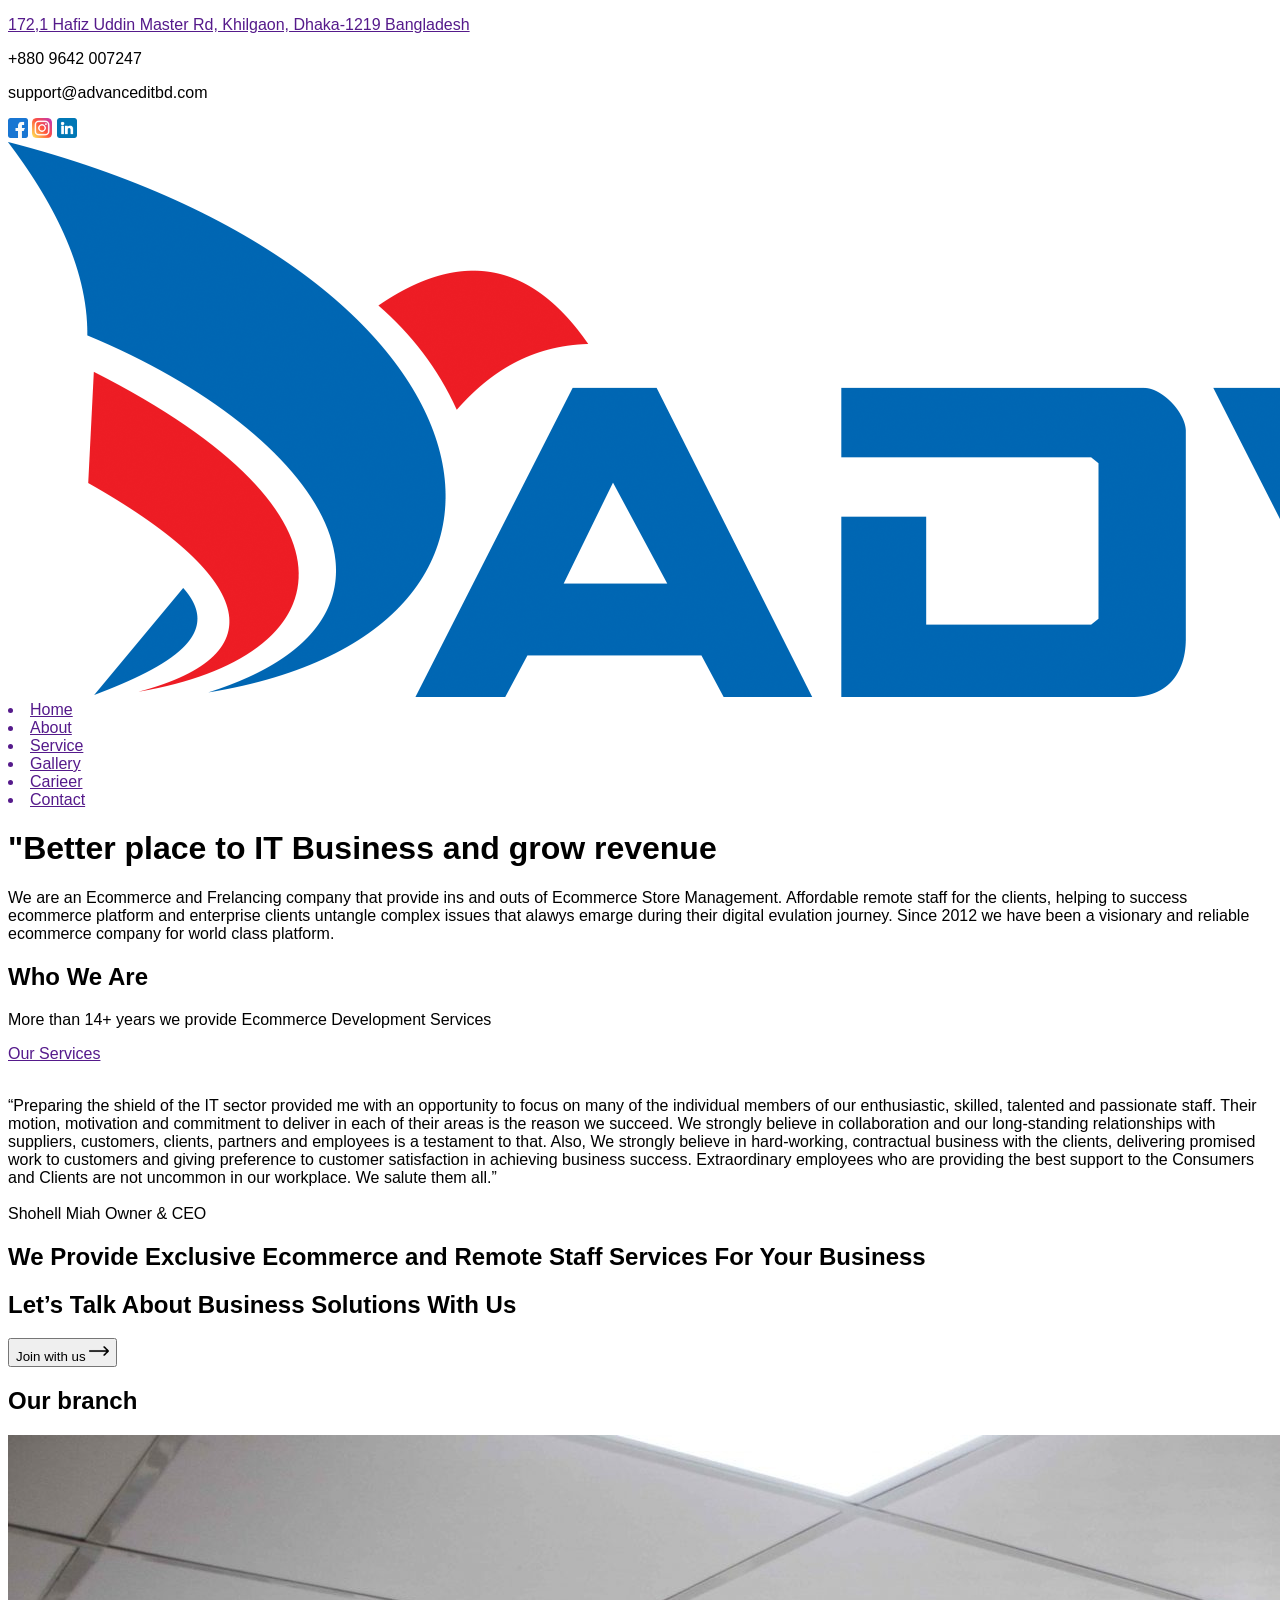
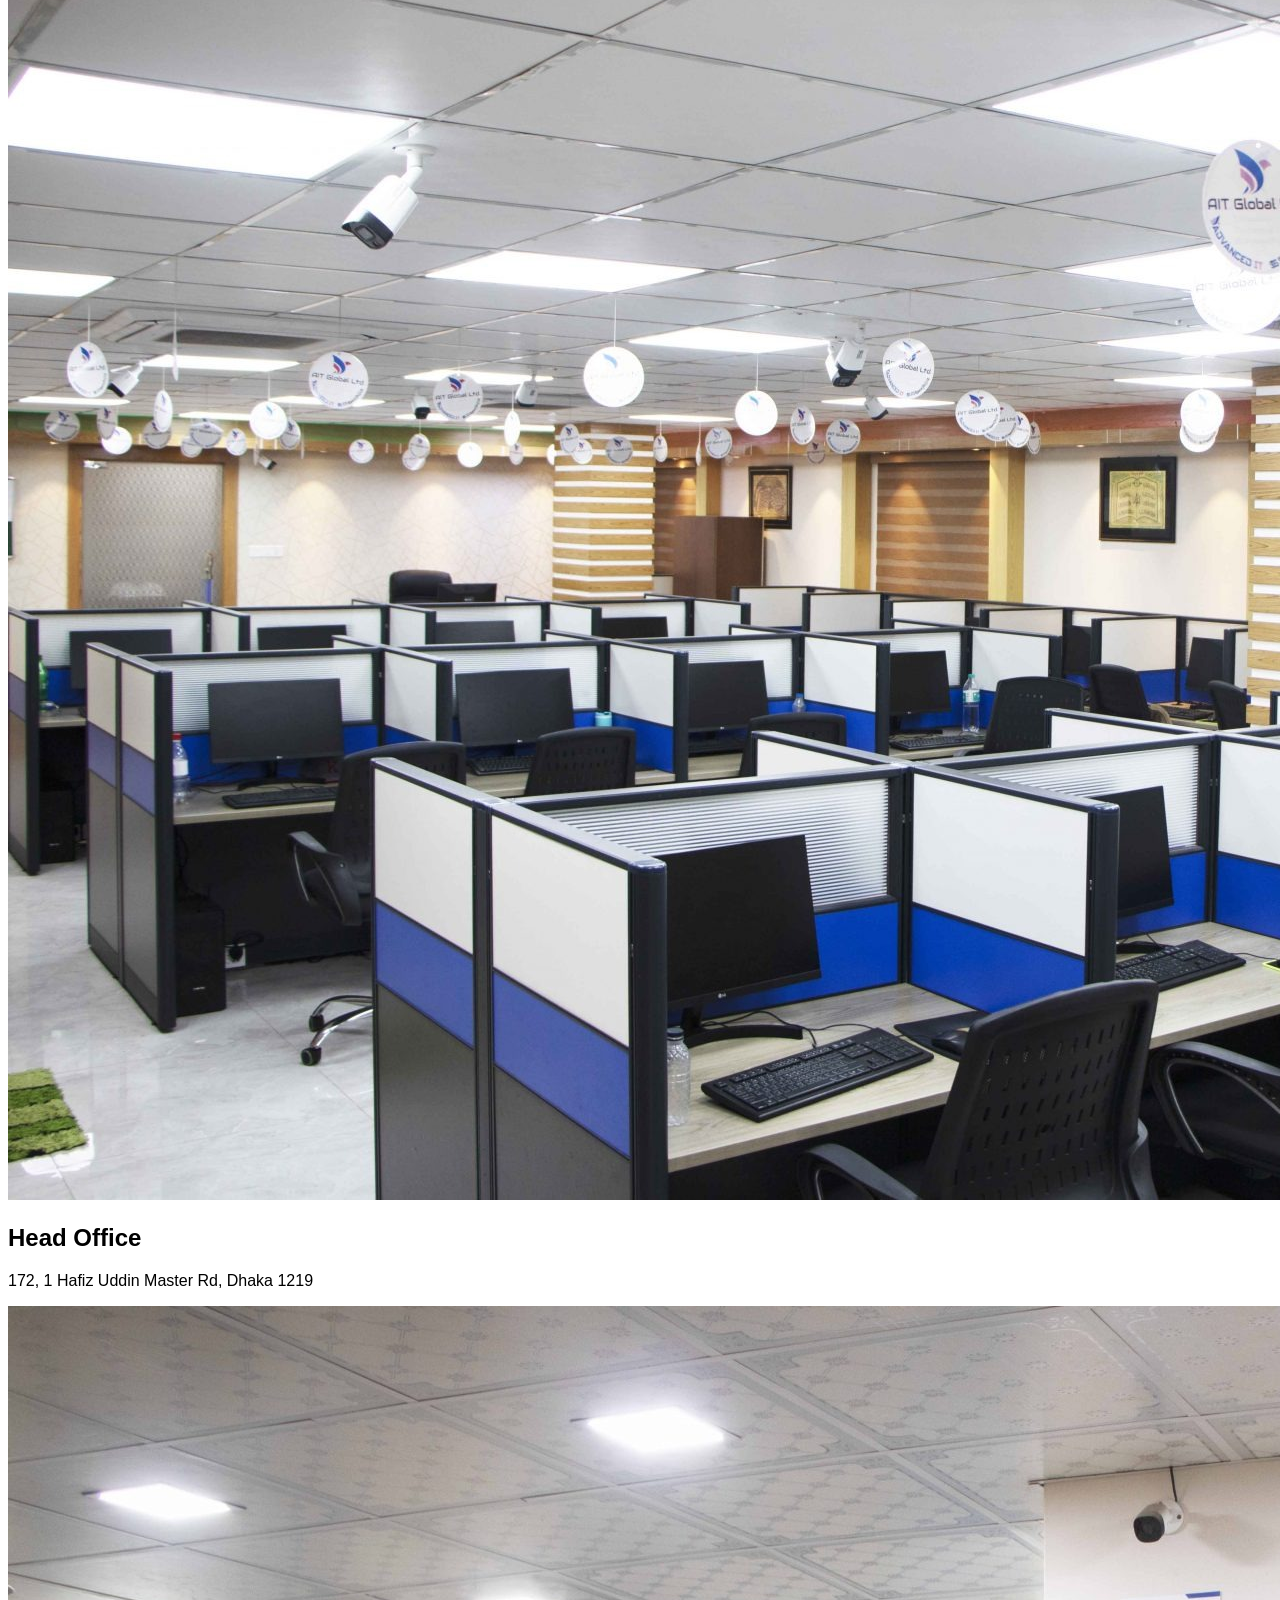
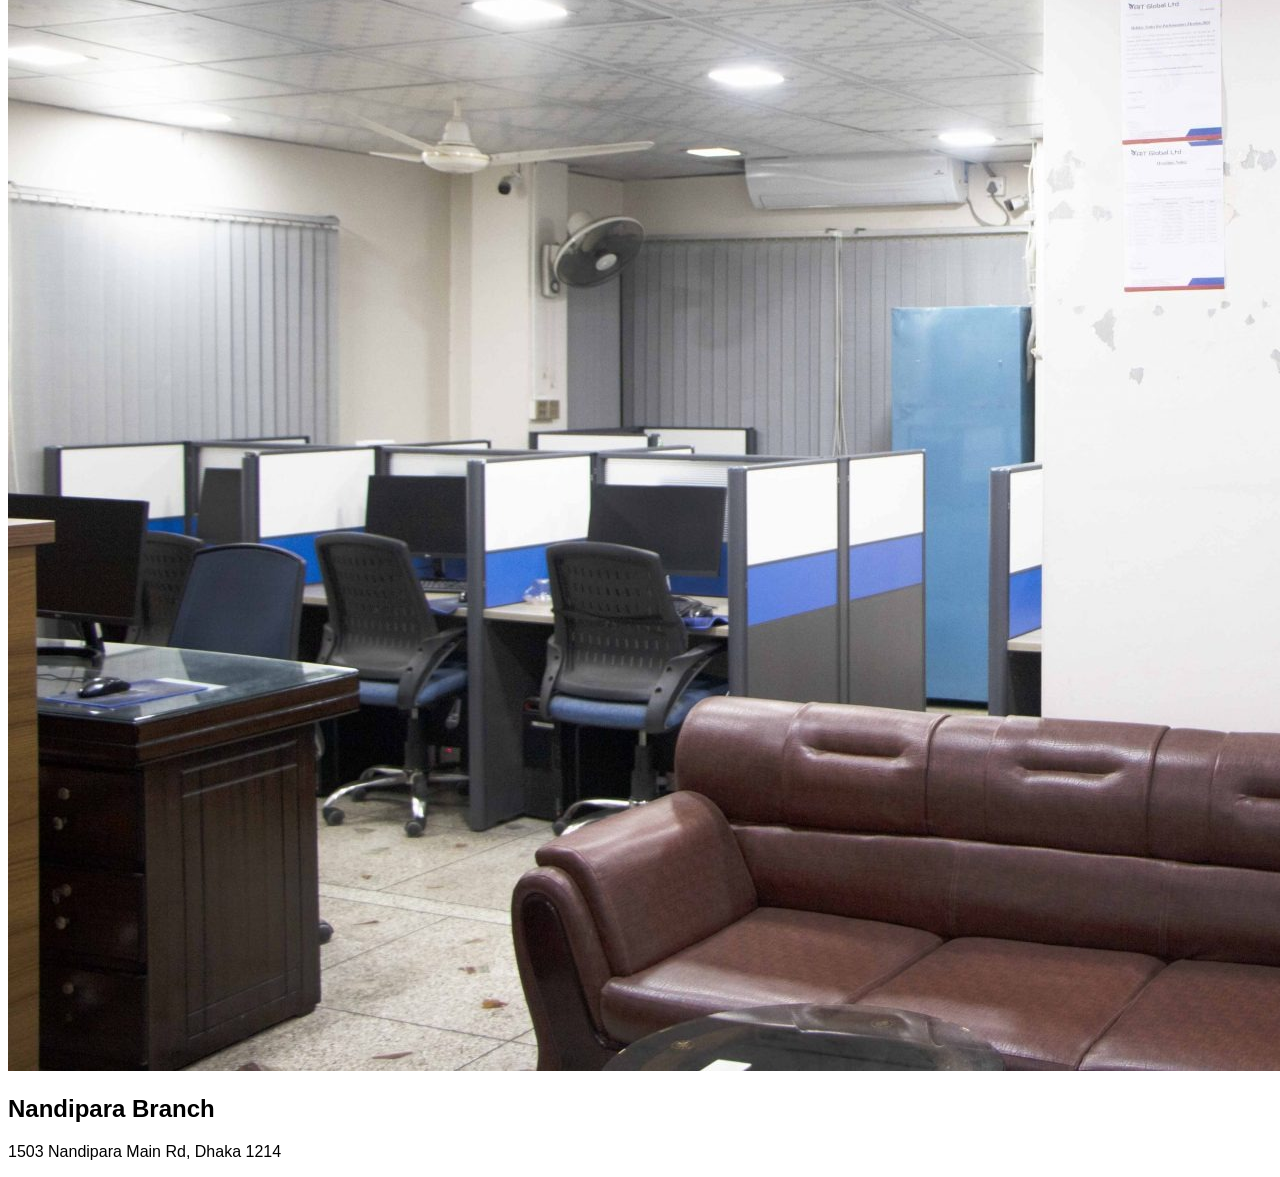
==== index.html @ b0cb39a4 "update our branch section" ====
<!DOCTYPE html>
<html lang="en">

<head>
    <meta charset="UTF-8">
    <meta name="viewport" content="width=device-width, initial-scale=1.0">
    <title>Assignment</title>
    <link rel="stylesheet" href="./style.css">

</head>

<body>

    <nav>
        <!-- details and contact information -->
        <div>
            <a href="">
                <p> 172,1 Hafiz Uddin Master Rd, Khilgaon, Dhaka-1219 Bangladesh</p>
            </a>

            <p>+880 9642 007247</p>
            <p> support@advanceditbd.com</p>
        </div>

        <!-- social link -->
        <div>
            <!-- <a href="https://www.flaticon.com/free-icons/facebook" title="facebook icons">Facebook icons created by Pixel perfect - Flaticon</a> -->
            <a href=""><img src="./asset/facebook.png" width="20px" alt=""></a>
            <a href=""><img src="./asset/instagram.png" width="20px" alt=""></a>
            <a href=""><img src="./asset/linkedin.png" width="20px" alt=""></a>
        </div>

    </nav>

    <nav>
        <img src="./asset/Advanced-IT-Logo.png" alt="">

        <div>
            <a href="">
                <li>Home</li>
            </a>
            <a href="">
                <li>About</li>
            </a>
            <a href="">
                <li>Service</li>
            </a>
            <a href="">
                <li>Gallery</li>
            </a>
            <a href="">
                <li>Carieer</li>
            </a>
            <a href="">
                <li>Contact</li>
            </a>
        </div>

    </nav>

    <header class="header">

        <div>
            <h1>"Better place to IT Business and grow revenue</h1>

            <p>We are an Ecommerce and Frelancing company that provide ins and outs of Ecommerce Store Management.
                Affordable remote staff for the clients, helping to success ecommerce platform and enterprise clients
                untangle complex issues that alawys emarge during their digital evulation journey. Since 2012 we have
                been a visionary and reliable ecommerce company for world class platform.</p>
        </div>

    </header>

    <section class="intro-chairman">

        <div class="who-we-are">
            <h1>Who We Are</h1>
            <p>More than 14+ years we provide Ecommerce Development Services</p>

            <a href="">
                Our Services
            </a>
        </div>

        <div>
            <img src="" alt="">
        </div>

        <div>
            <p>
                “Preparing the shield of the IT sector provided me with an opportunity to focus on many of the
                individual members of our enthusiastic, skilled, talented and passionate staff. Their motion, motivation
                and commitment to deliver in each of their areas is the reason we succeed. We strongly believe in
                collaboration and our long-standing relationships with suppliers, customers, clients, partners and
                employees is a testament to that. Also, We strongly believe in hard-working, contractual business with
                the clients, delivering promised work to customers and giving preference to customer satisfaction in
                achieving business success. Extraordinary employees who are providing the best support to the Consumers
                and Clients are not uncommon in our workplace. We salute them all.”

                <br><br>
                Shohell Miah
                Owner & CEO
            </p>
        </div>
    </section>

    <section>

        <h1>We Provide Exclusive Ecommerce and Remote Staff Services For Your Business</h1>

        <div>
            <h1>Let’s Talk About Business Solutions With Us</h1>

            <button type="submit">Join with us <img src="./asset/right-arrow.png" width="20px" alt=""></button>
        </div>

    </section>

    <section class="our-branch">

        <h1>Our branch</h1>

        <div>

            <div>
                <img src="./asset/head-office.jpg" alt="">
                <h2>Head Office</h2>
                <p>172, 1 Hafiz Uddin Master Rd, Dhaka 1219</p>
            </div>

            <div>
                <img src="./asset/nondipara.jpg" alt="">
                <h2>Nandipara Branch</h2>
                <p>1503 Nandipara Main Rd, Dhaka 1214</p>
            </div>
        </div>
    </section>

    <!-- <nav>
        <section class="nav-container">
            <div class="container">
                <img src="building.png" height="70px" width="80px">
                <h1>Residential Service</h1>
                <p>Residential service refers to the provision of utilities maintenance, and support services
                    for homes, including electricity, plumbing, cleaning, security, and general upkeep to ensure
                    comfort and functionality.</p>
                <button>Read More</button>
            </div>

            <div class="container">
                <img src="building.png" height="70px" width="80px">
                <h1>Residential Service</h1>
                <p>Residential service refers to the provision of utilities maintenance, and support services
                    for homes, including electricity, plumbing, cleaning, security, and general upkeep to ensure
                    comfort and functionality.</p>
                <button>Read More</button>
            </div>

        </section>
    </nav> -->

</body>

</html>
---- style.css ----
body {
    font-family: sans-serif;
    background-color: #ffffff;
}

hr {
    padding: 1px;
    border-radius: 10px;
    background-color: black;
}
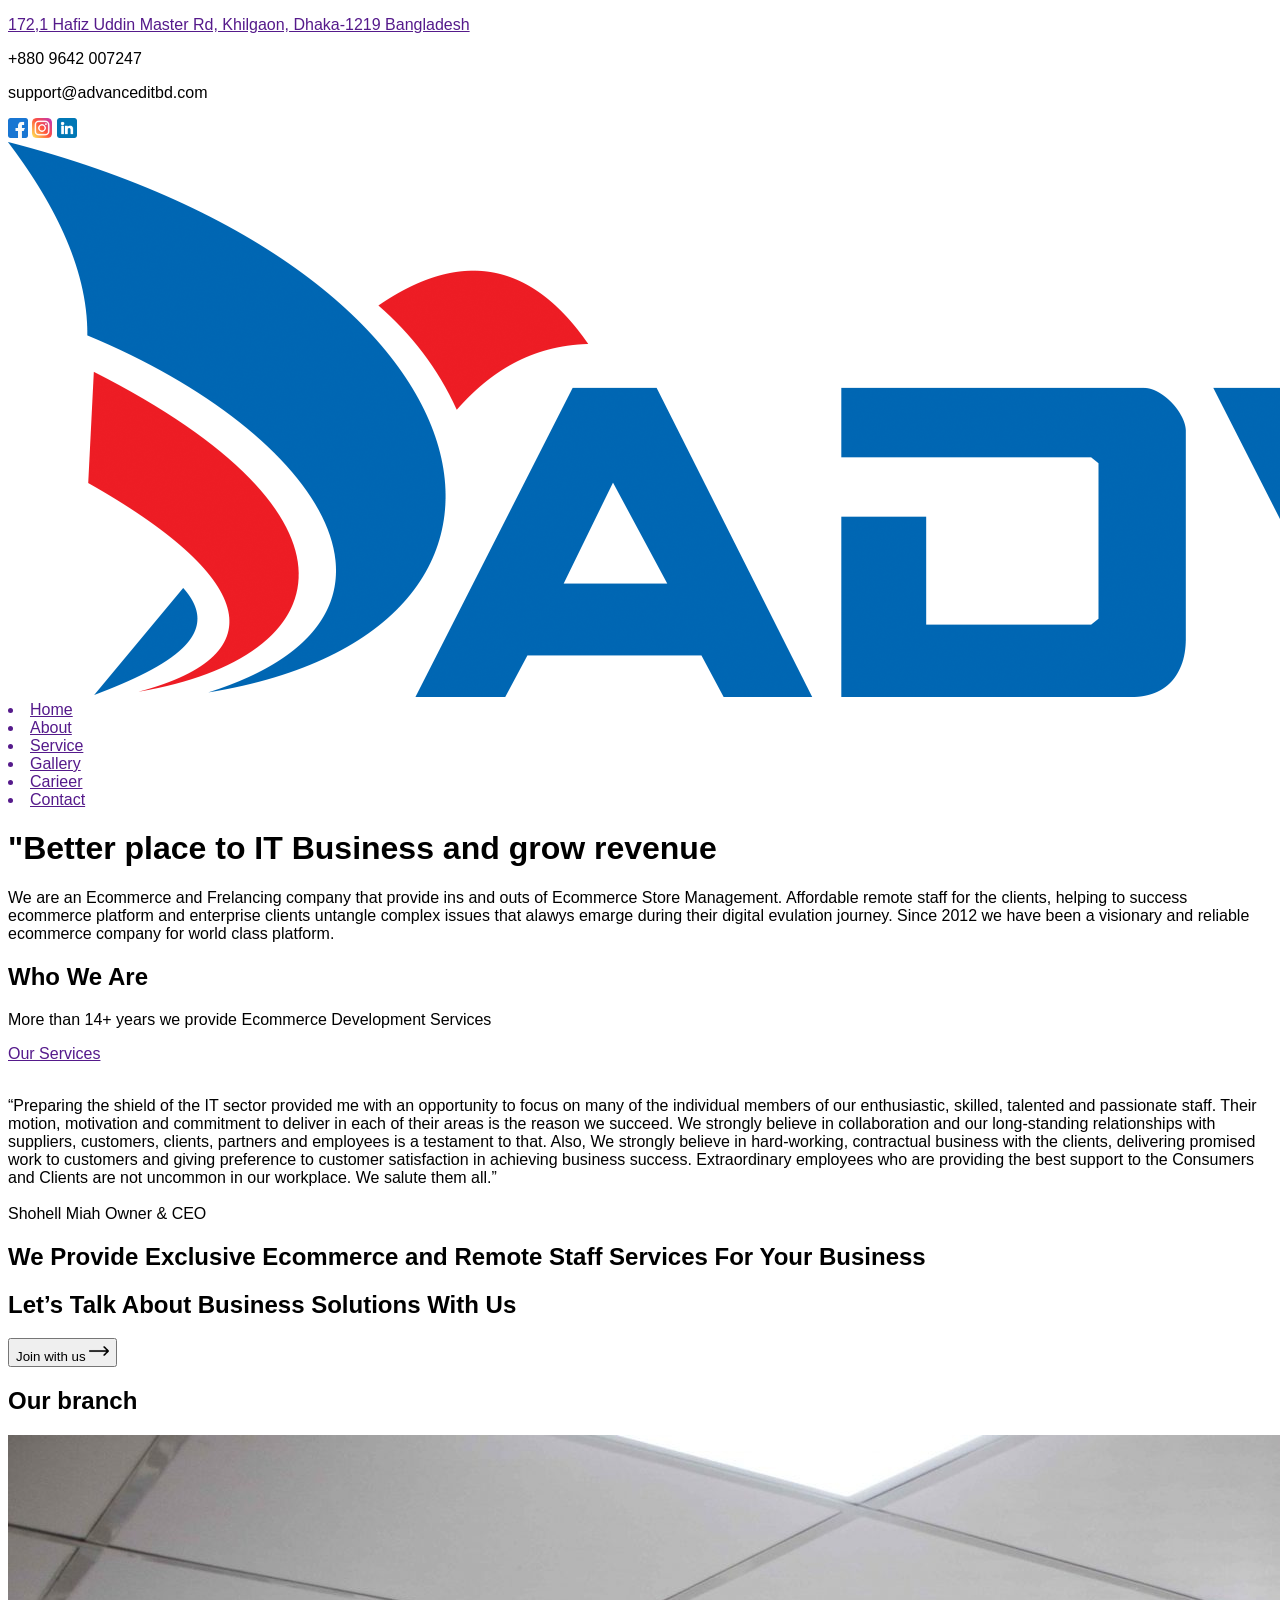
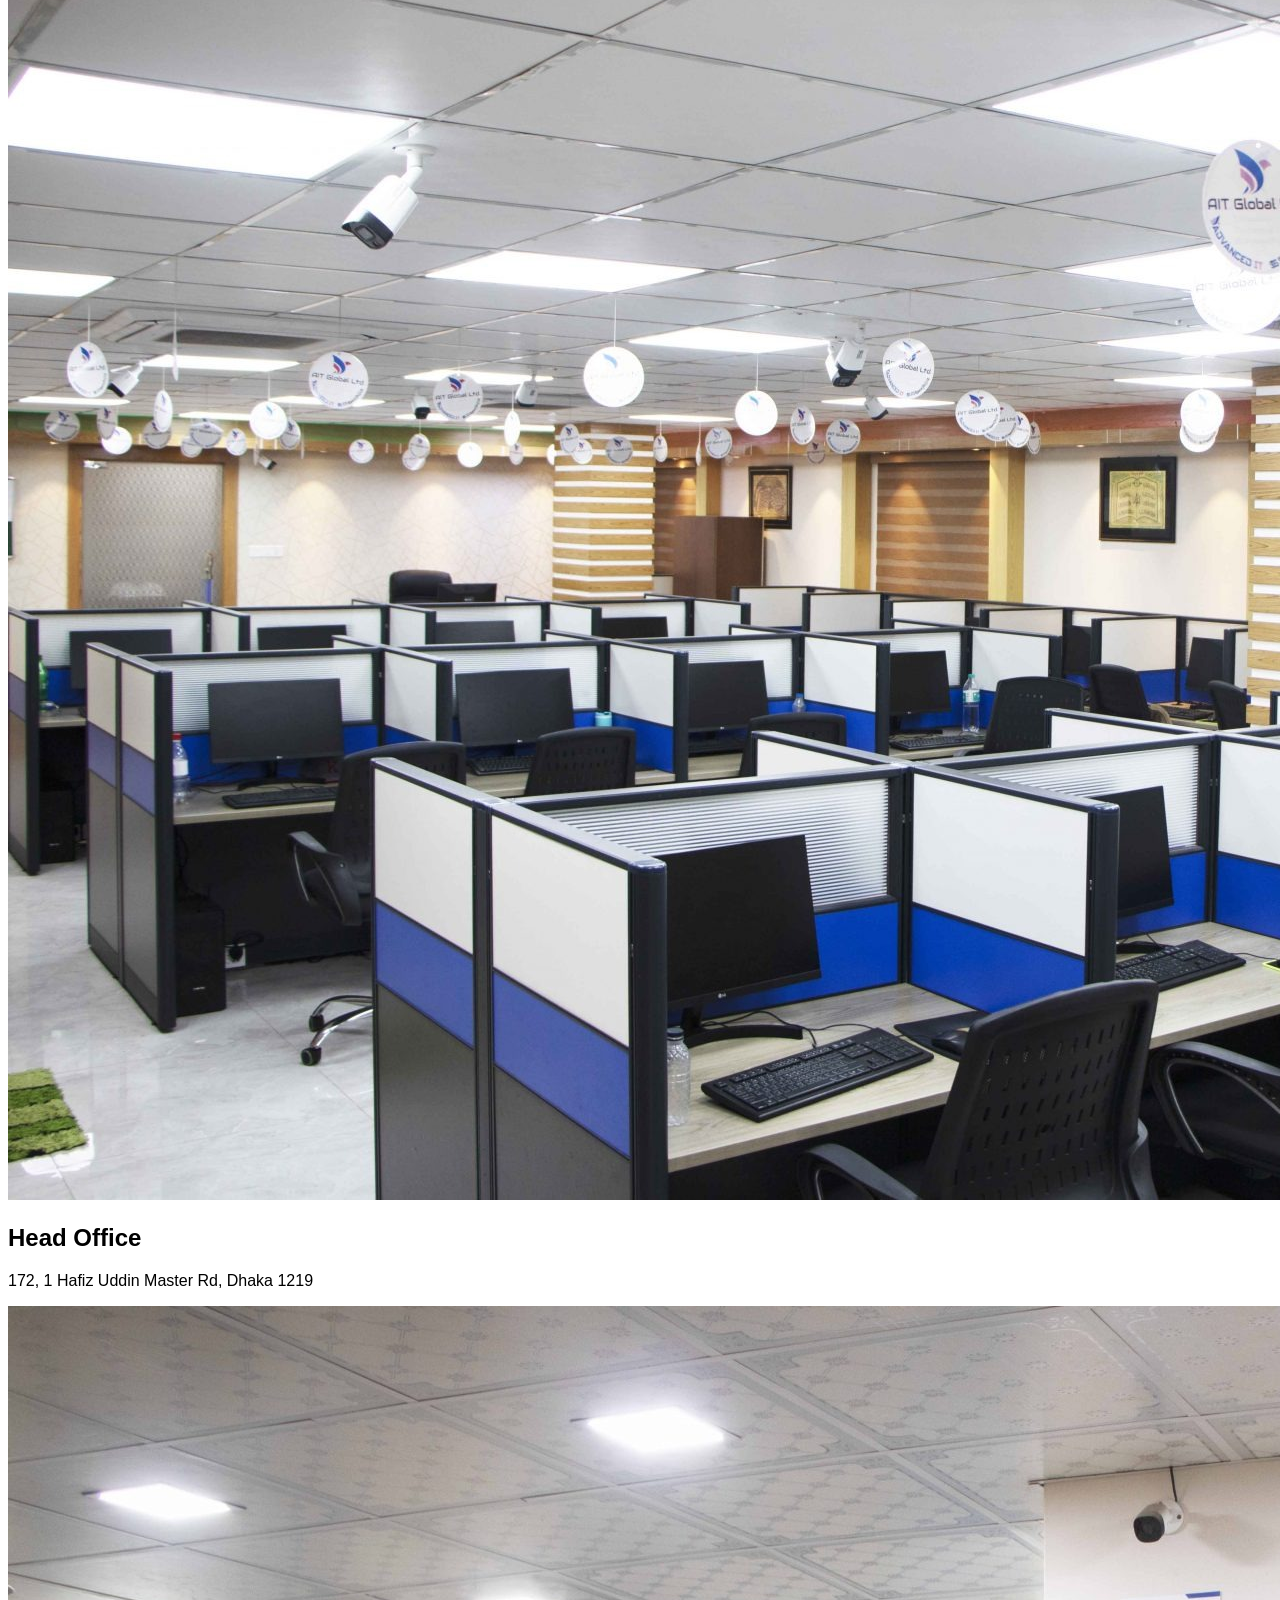
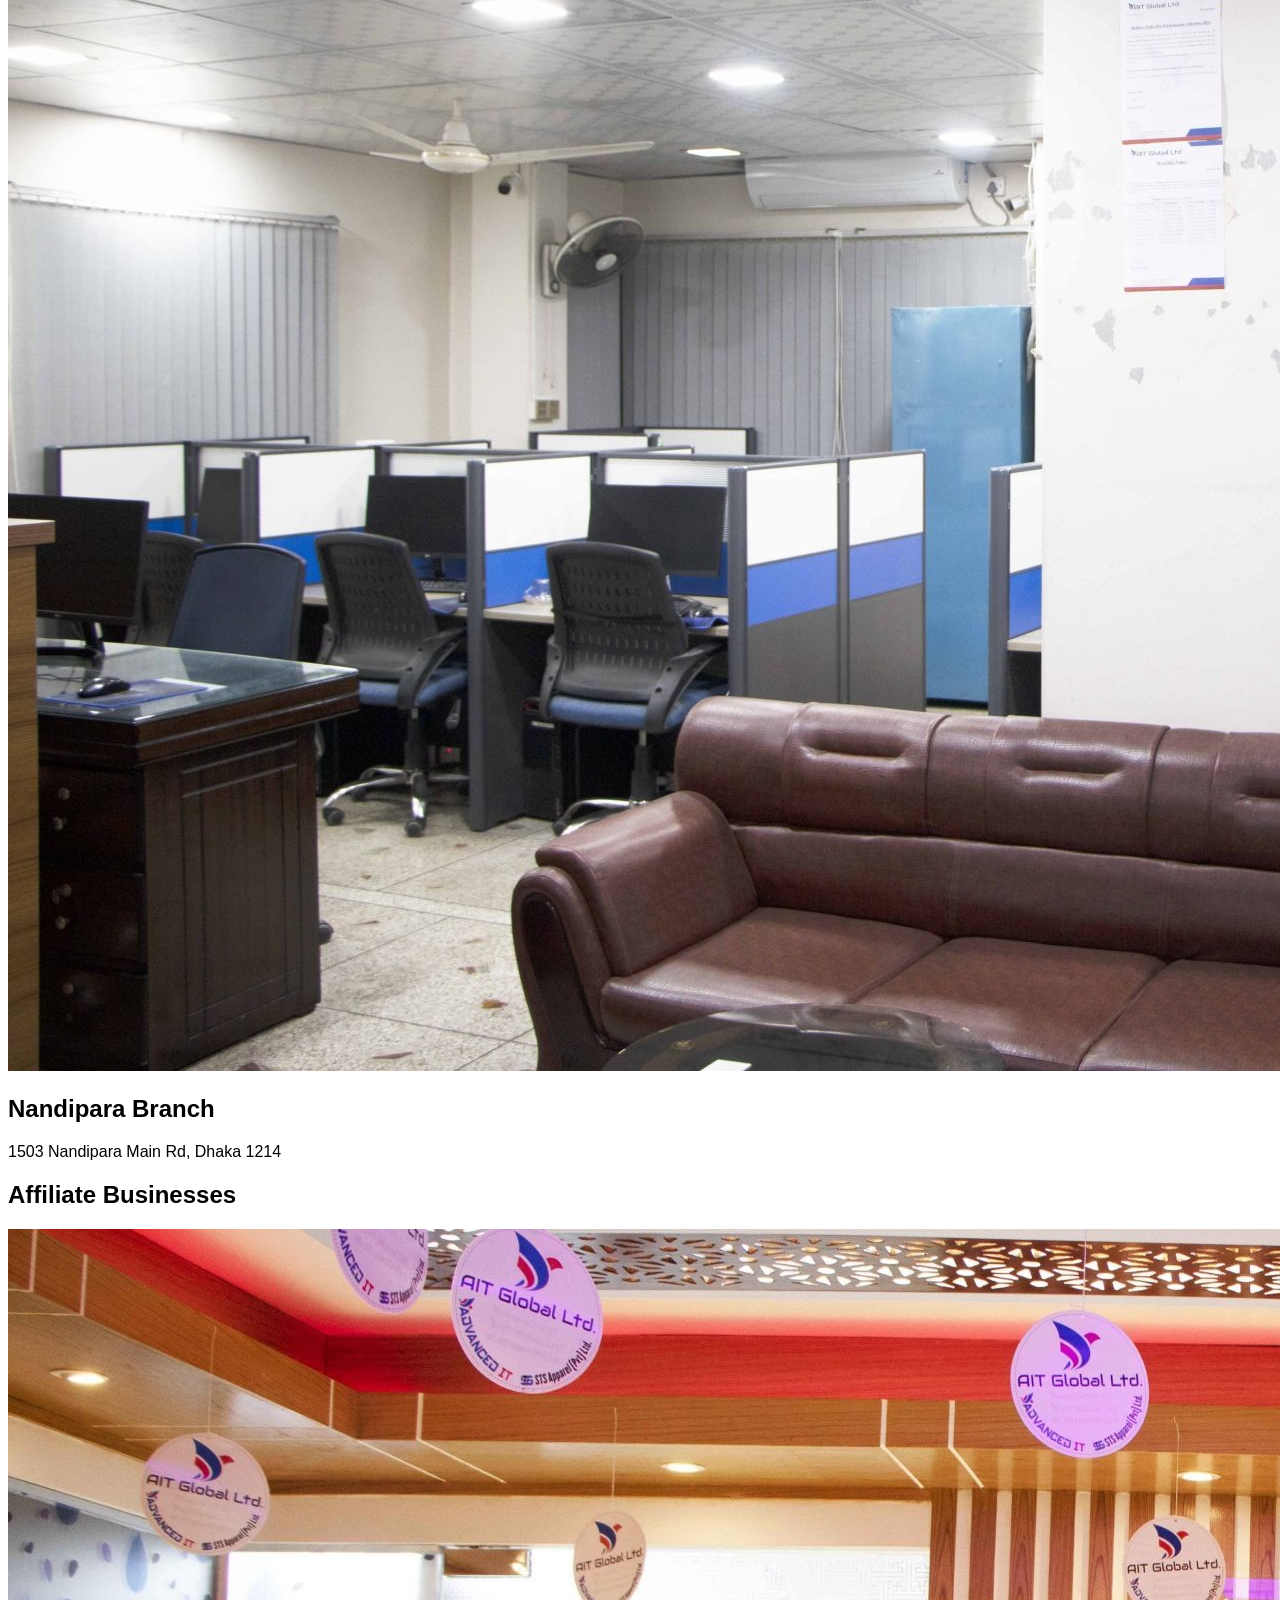
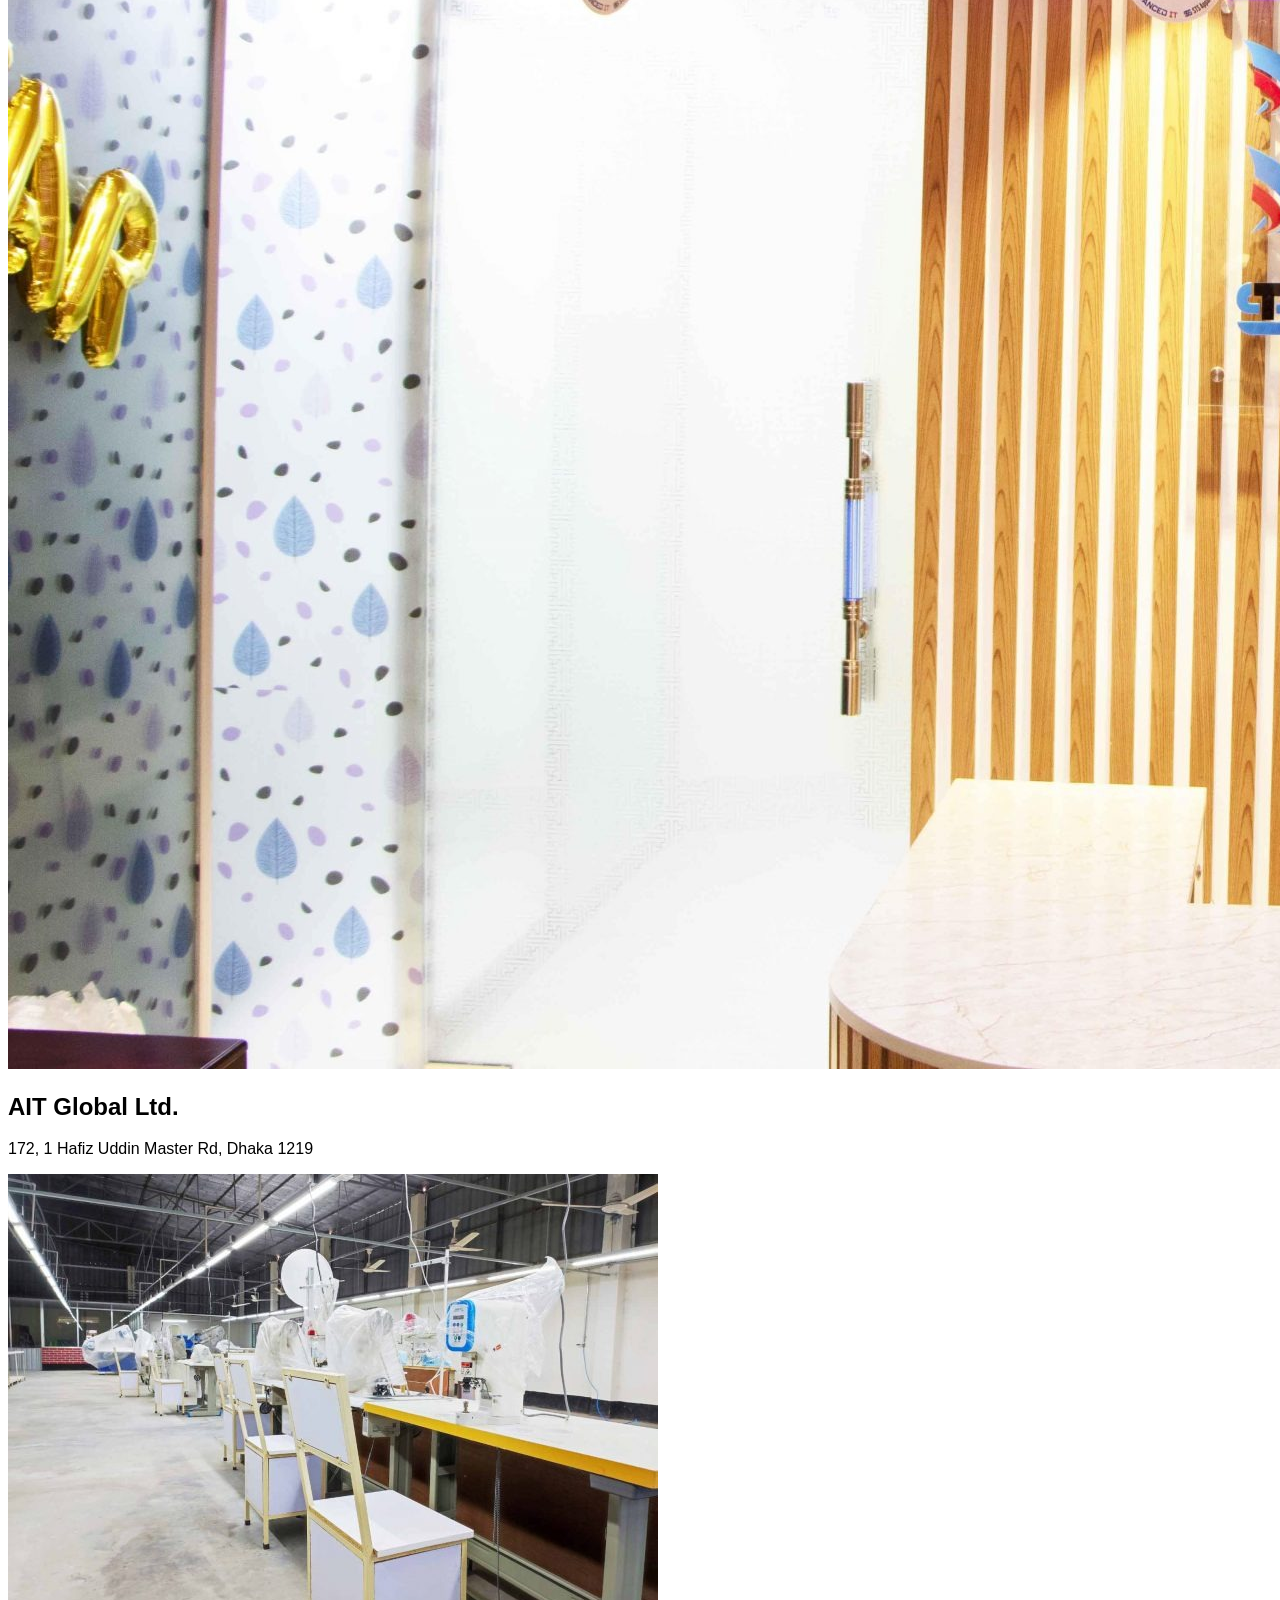
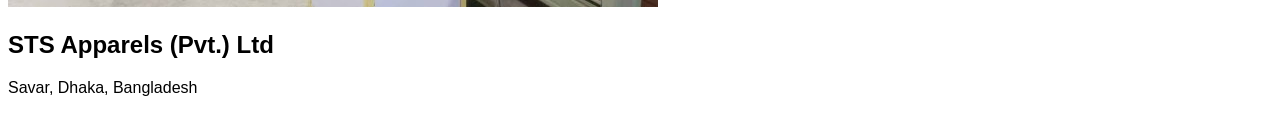
==== commit c363c054: "added afffiliate section" ====
--- a/index.html
+++ b/index.html
@@ -63,10 +63,11 @@
         <div>
             <h1>"Better place to IT Business and grow revenue</h1>
 
-            <p>We are an Ecommerce and Frelancing company that provide ins and outs of Ecommerce Store Management.
+            <p>We are an Ecommerce and Frelancing company that provide ins and outs of Ecommerce Store  Management.
                 Affordable remote staff for the clients, helping to success ecommerce platform and enterprise clients
                 untangle complex issues that alawys emarge during their digital evulation journey. Since 2012 we have
-                been a visionary and reliable ecommerce company for world class platform.</p>
+                been a visionary and reliable ecommerce company for world class platform.
+            </p>
         </div>
 
     </header>
@@ -133,8 +134,32 @@
                 <h2>Nandipara Branch</h2>
                 <p>1503 Nandipara Main Rd, Dhaka 1214</p>
             </div>
+
         </div>
     </section>
+
+    <section class="affiliate-business">
+
+        <h1>Affiliate Businesses</h1>
+
+        <div>
+
+            <div>
+                <img src="./asset/AIT-Global.jpg" alt="">
+                <h2>AIT Global Ltd.</h2>
+                <p>172, 1 Hafiz Uddin Master Rd, Dhaka 1219</p>
+            </div>
+
+            <div>
+                <img src="./asset/STS-Apparels.jpg" alt="">
+                <h2>STS Apparels (Pvt.) Ltd</h2>
+                <p>Savar, Dhaka, Bangladesh</p>
+            </div>
+
+        </div>
+    </section>
+
+
 
     <!-- <nav>
         <section class="nav-container">
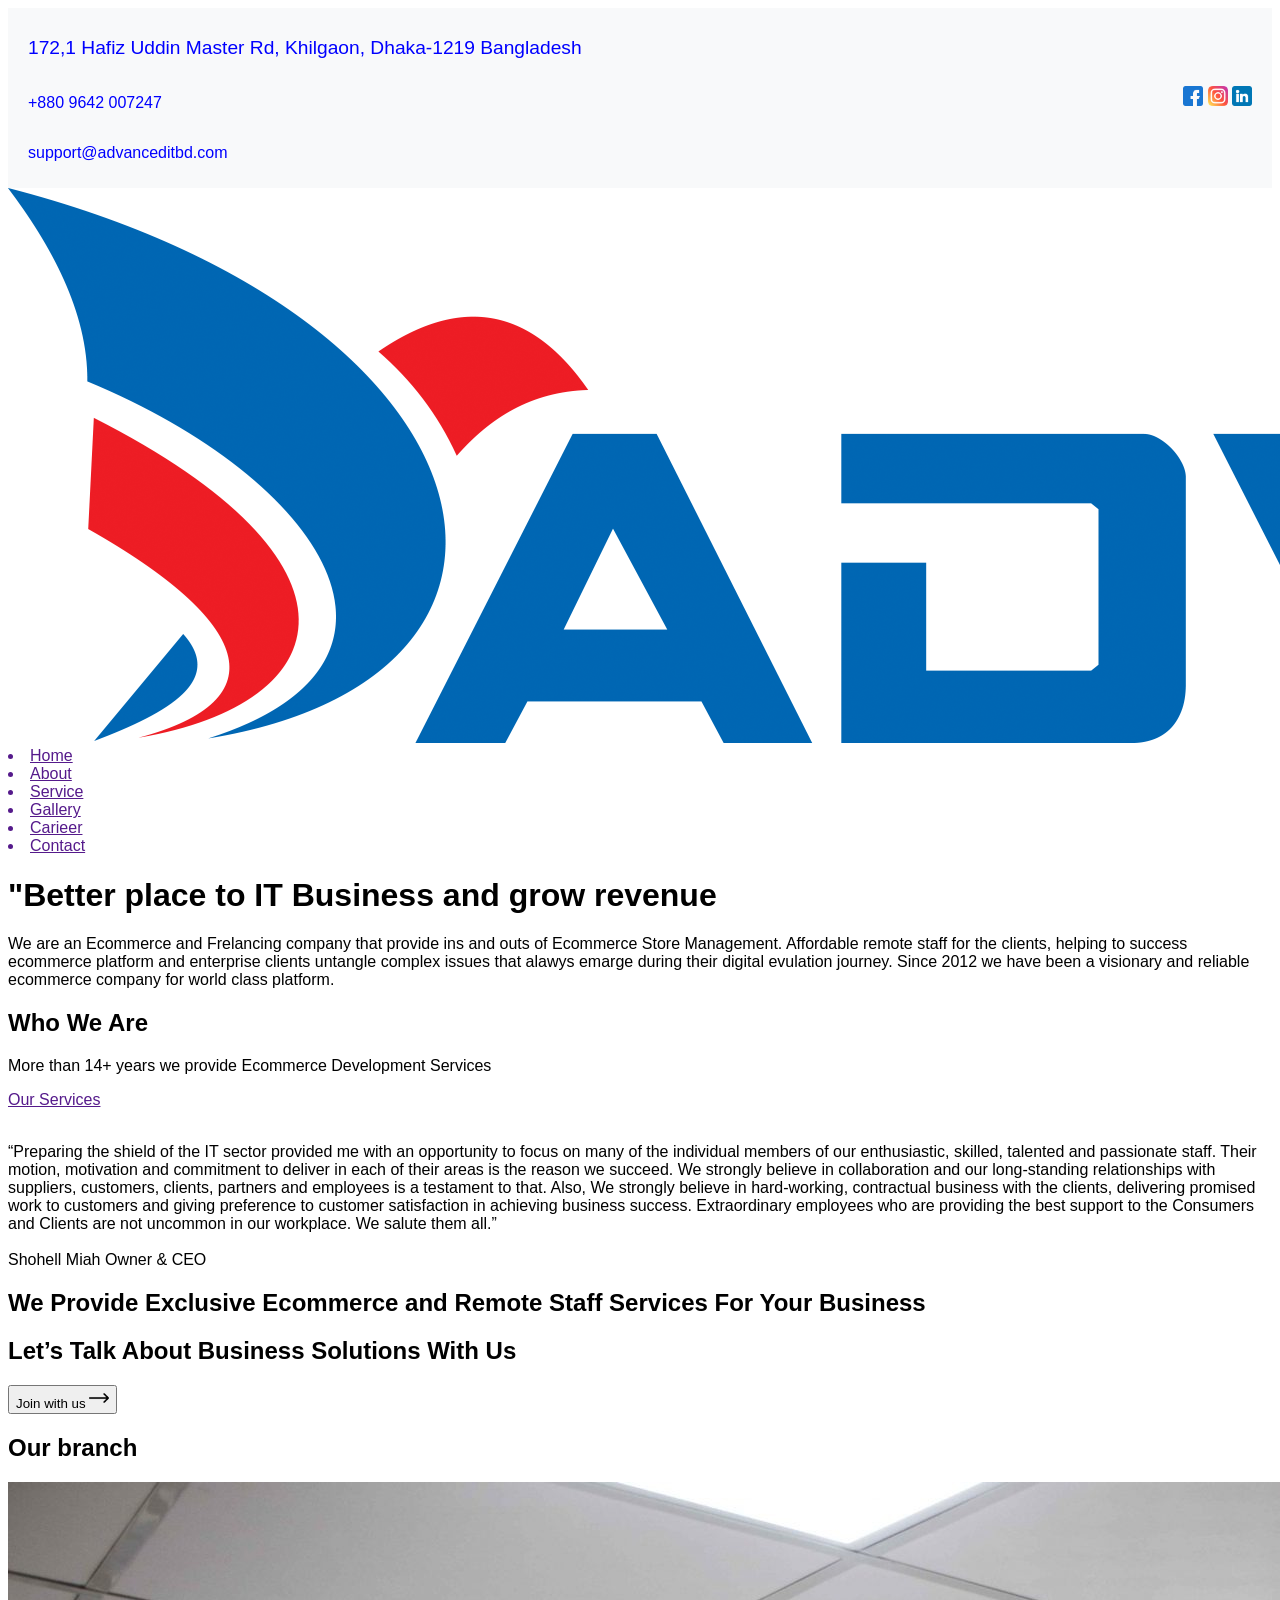
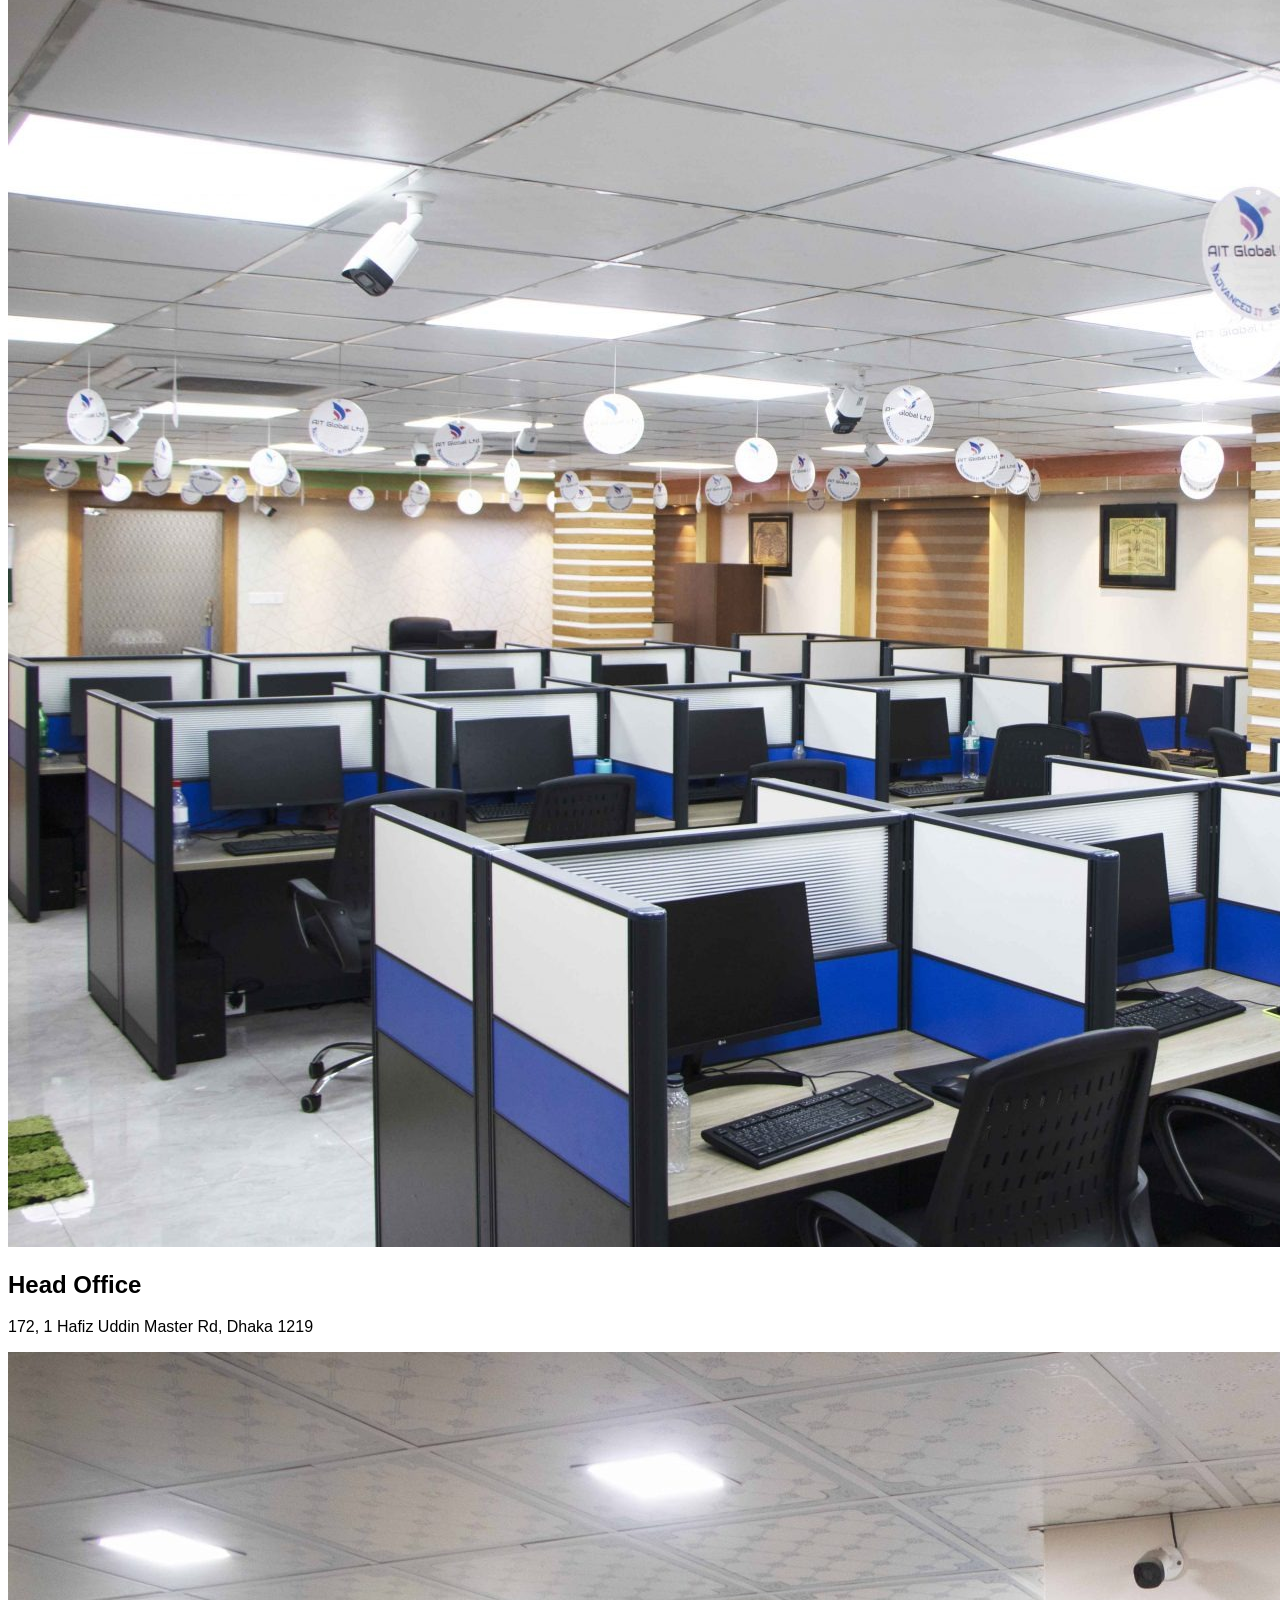
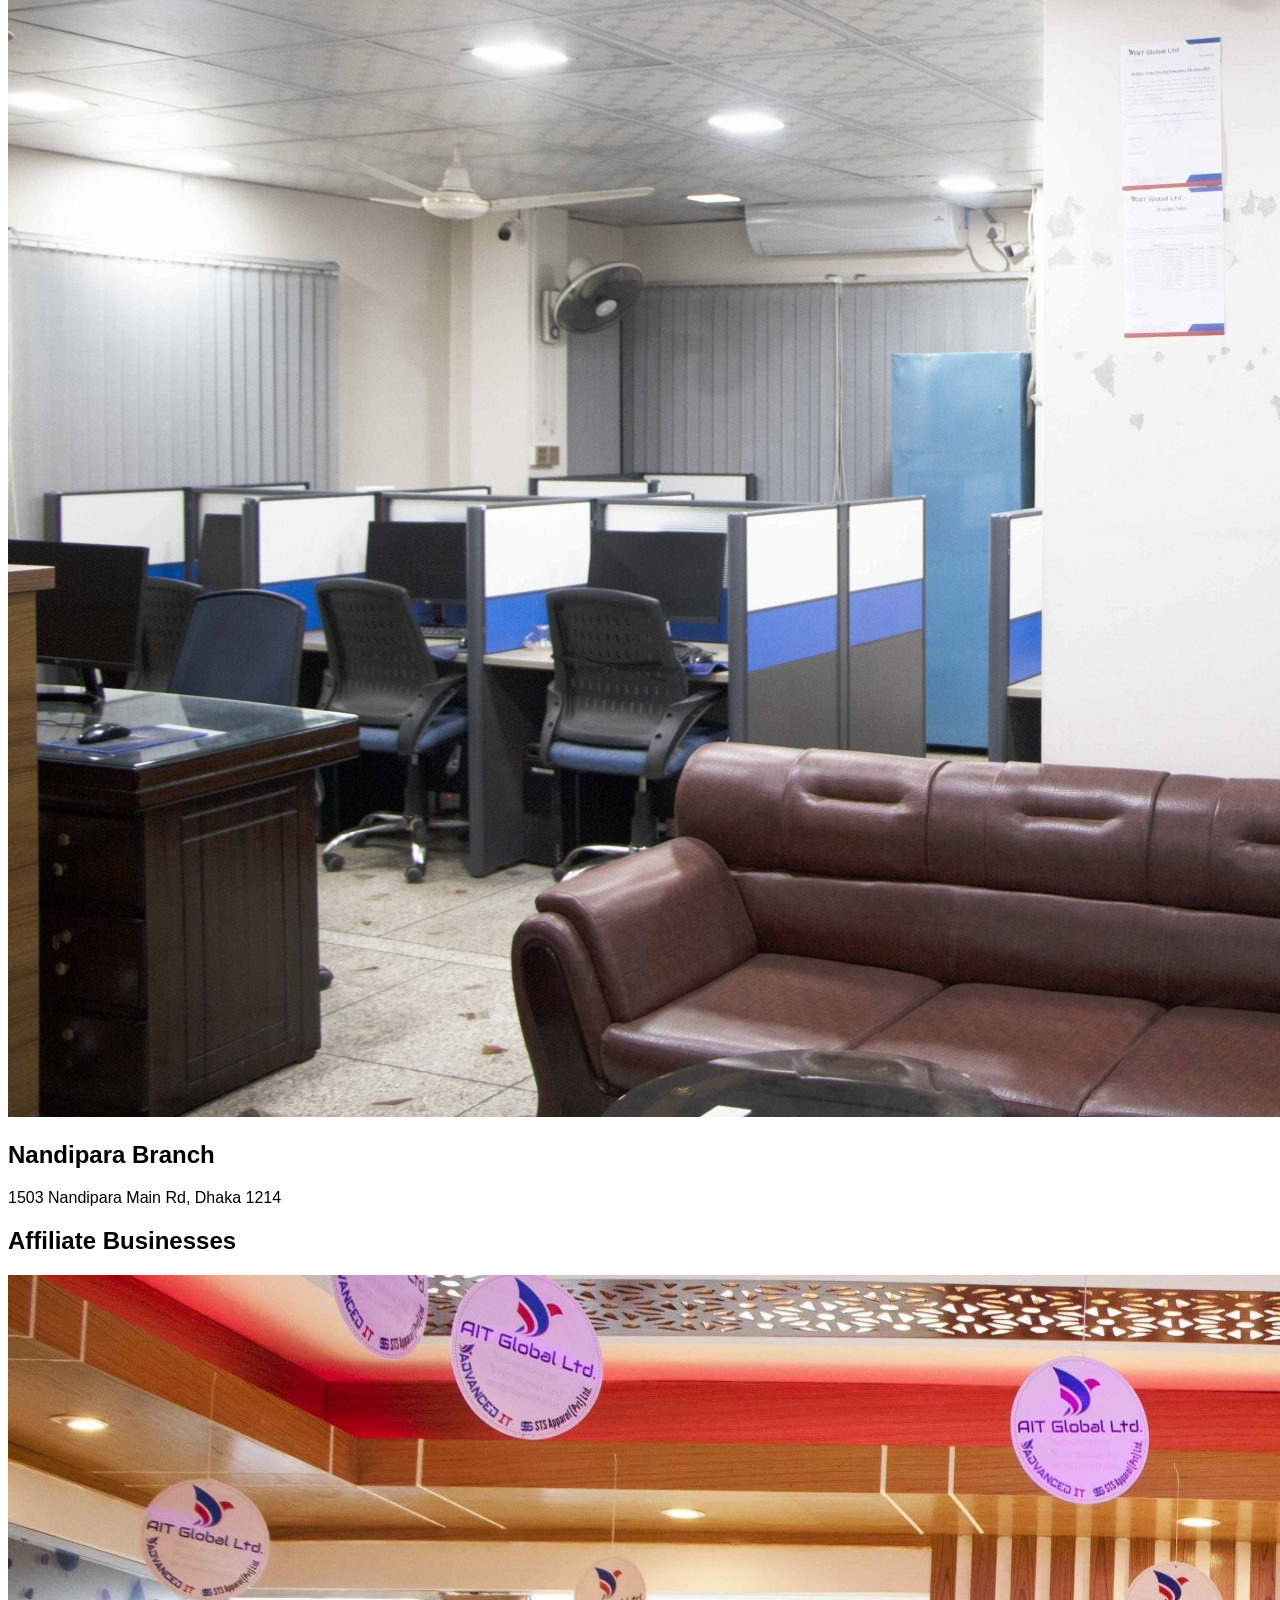
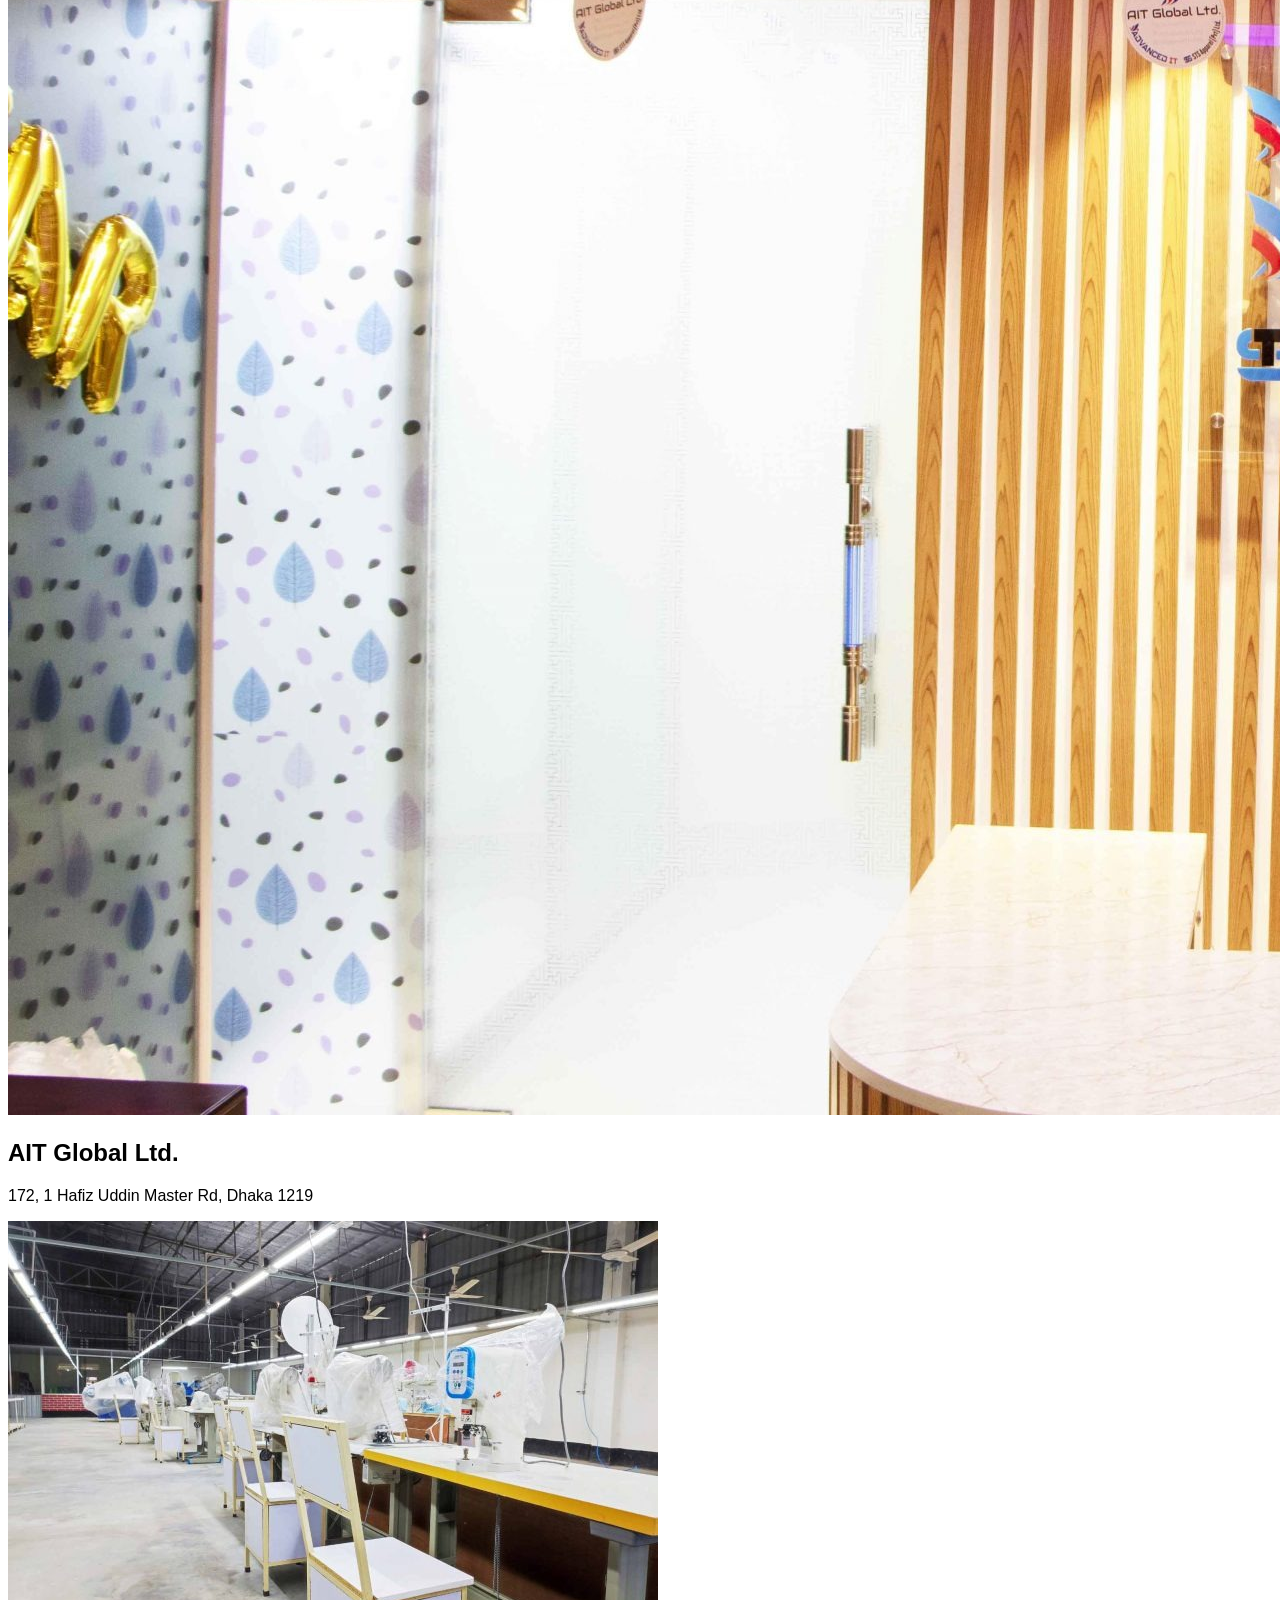
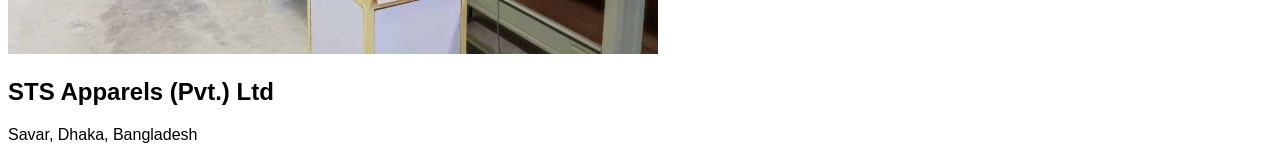
==== commit 5f846ccb: "add css design on navber" ====
--- a/index.html
+++ b/index.html
@@ -11,9 +11,9 @@
 
 <body>
 
-    <nav>
+    <nav class="main-nav">
         <!-- details and contact information -->
-        <div>
+        <div class="details">
             <a href="">
                 <p> 172,1 Hafiz Uddin Master Rd, Khilgaon, Dhaka-1219 Bangladesh</p>
             </a>
@@ -23,7 +23,7 @@
         </div>
 
         <!-- social link -->
-        <div>
+        <div class="social-link">
             <!-- <a href="https://www.flaticon.com/free-icons/facebook" title="facebook icons">Facebook icons created by Pixel perfect - Flaticon</a> -->
             <a href=""><img src="./asset/facebook.png" width="20px" alt=""></a>
             <a href=""><img src="./asset/instagram.png" width="20px" alt=""></a>
@@ -159,6 +159,10 @@
         </div>
     </section>
 
+    <section>
+        
+    </section>
+
 
 
     <!-- <nav>
--- a/style.css
+++ b/style.css
@@ -7,4 +7,22 @@
     padding: 1px;
     border-radius: 10px;
     background-color: black;
+}
+.main-nav {
+    display: flex;
+    justify-content: space-between;
+    align-items: center;
+    padding: 10px 20px;
+    background-color: #f8f9fa;
+
+    .details {
+        display: flex;
+        flex-direction: column;
+        color: blue;
+        a{
+            text-decoration: none;
+            color: blue;
+            font-size: larger;
+        }
+    }
 }
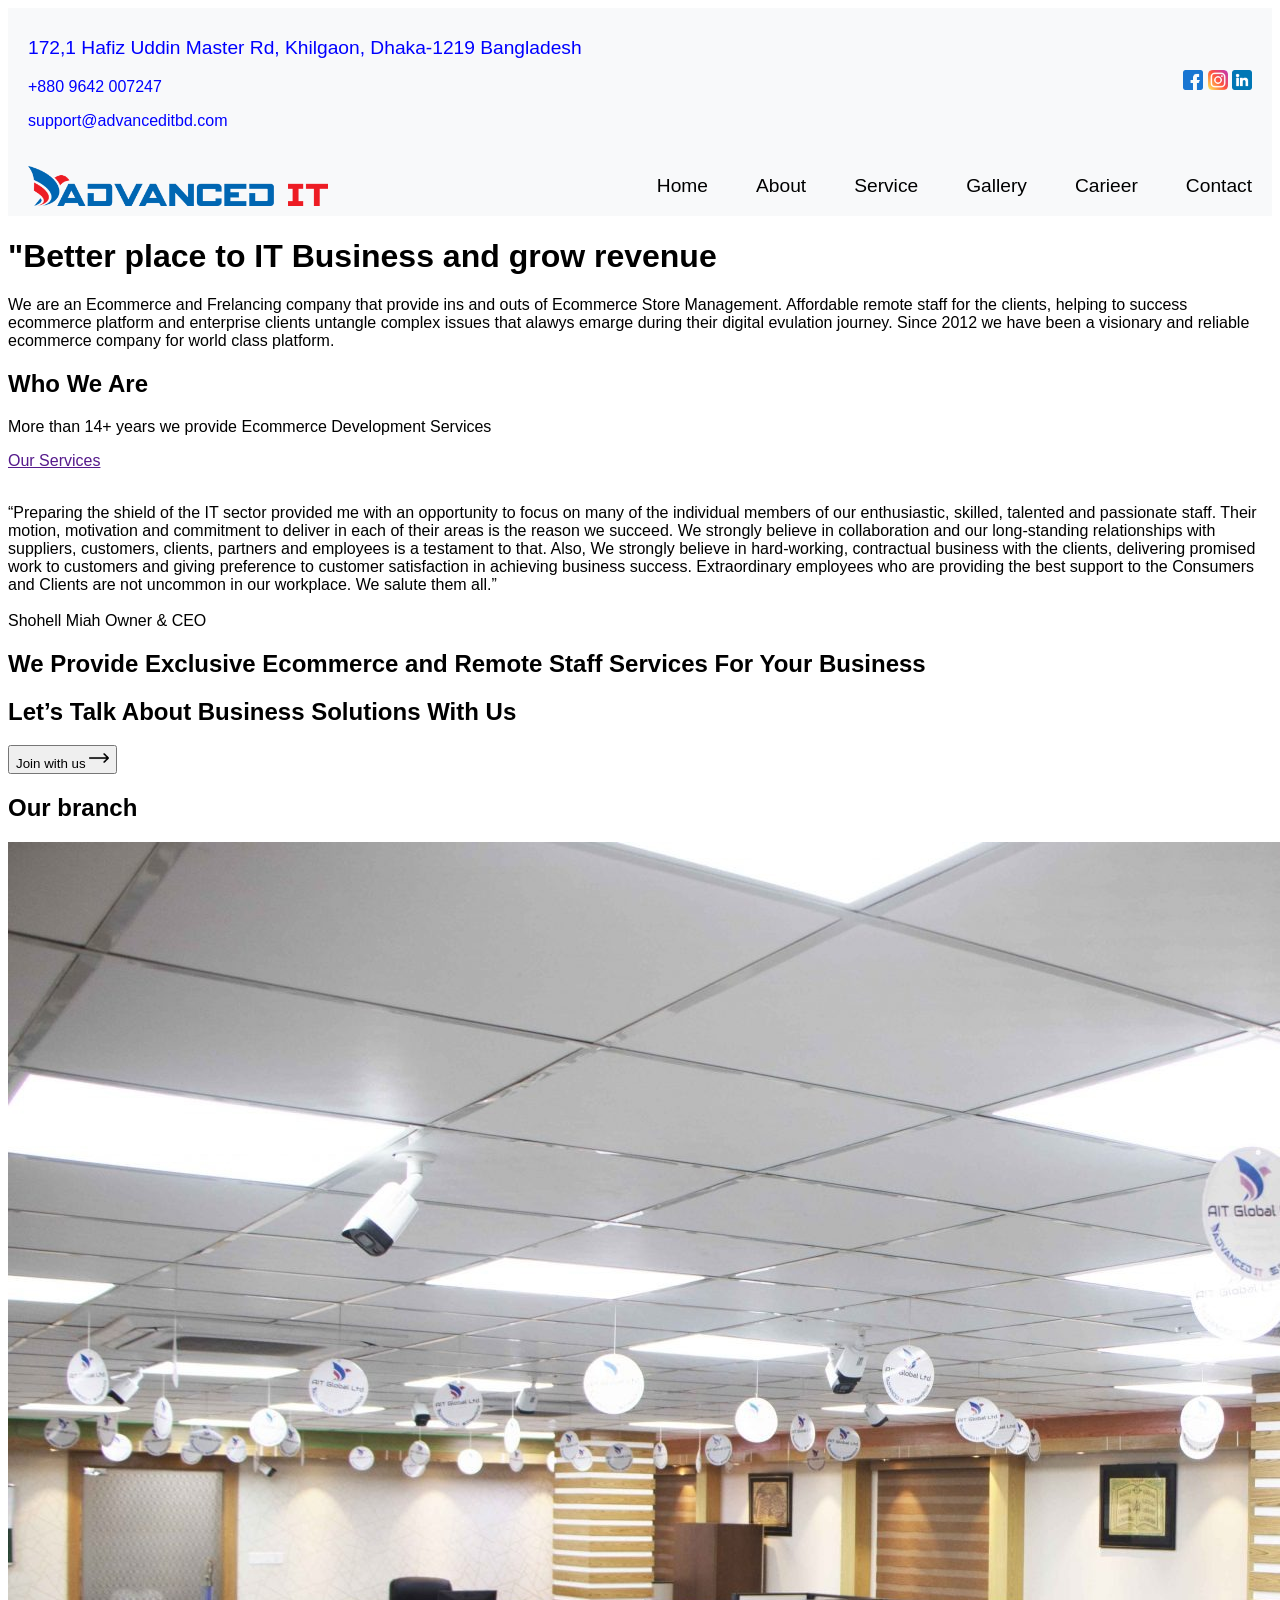
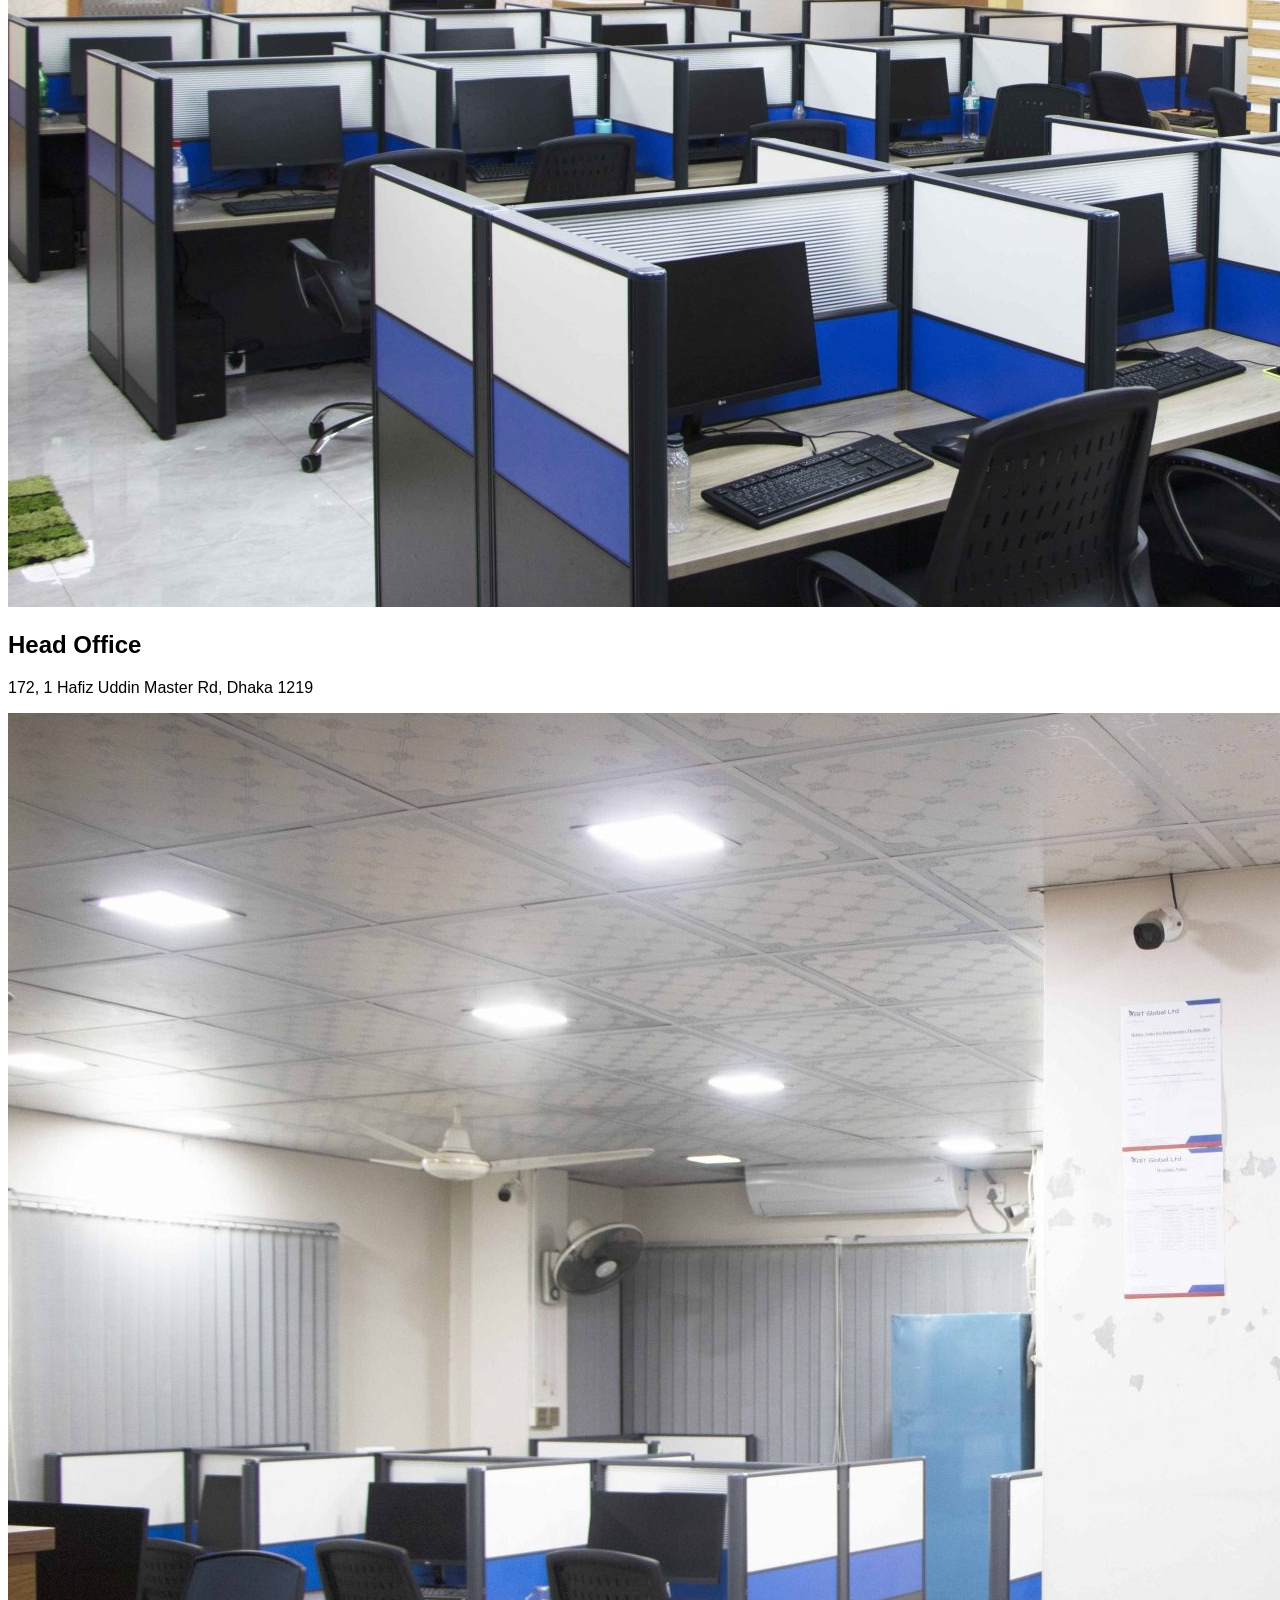
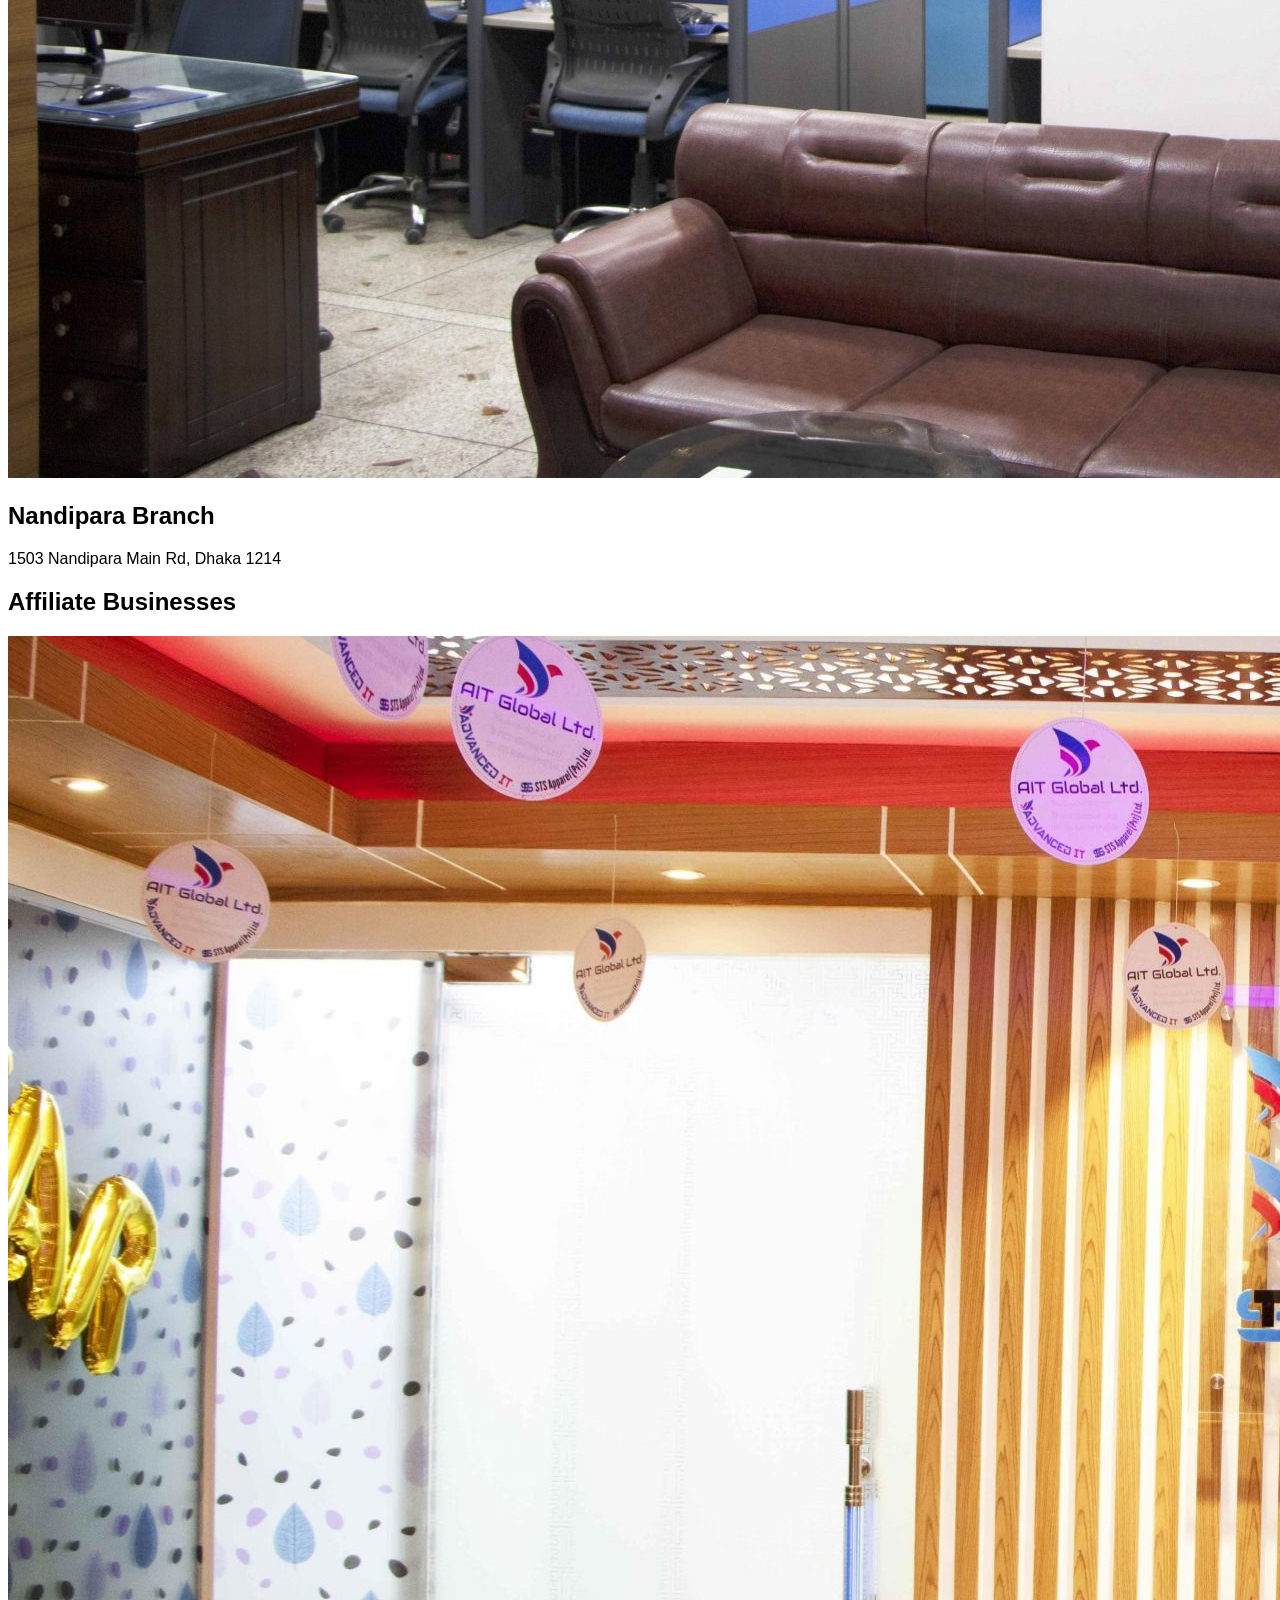
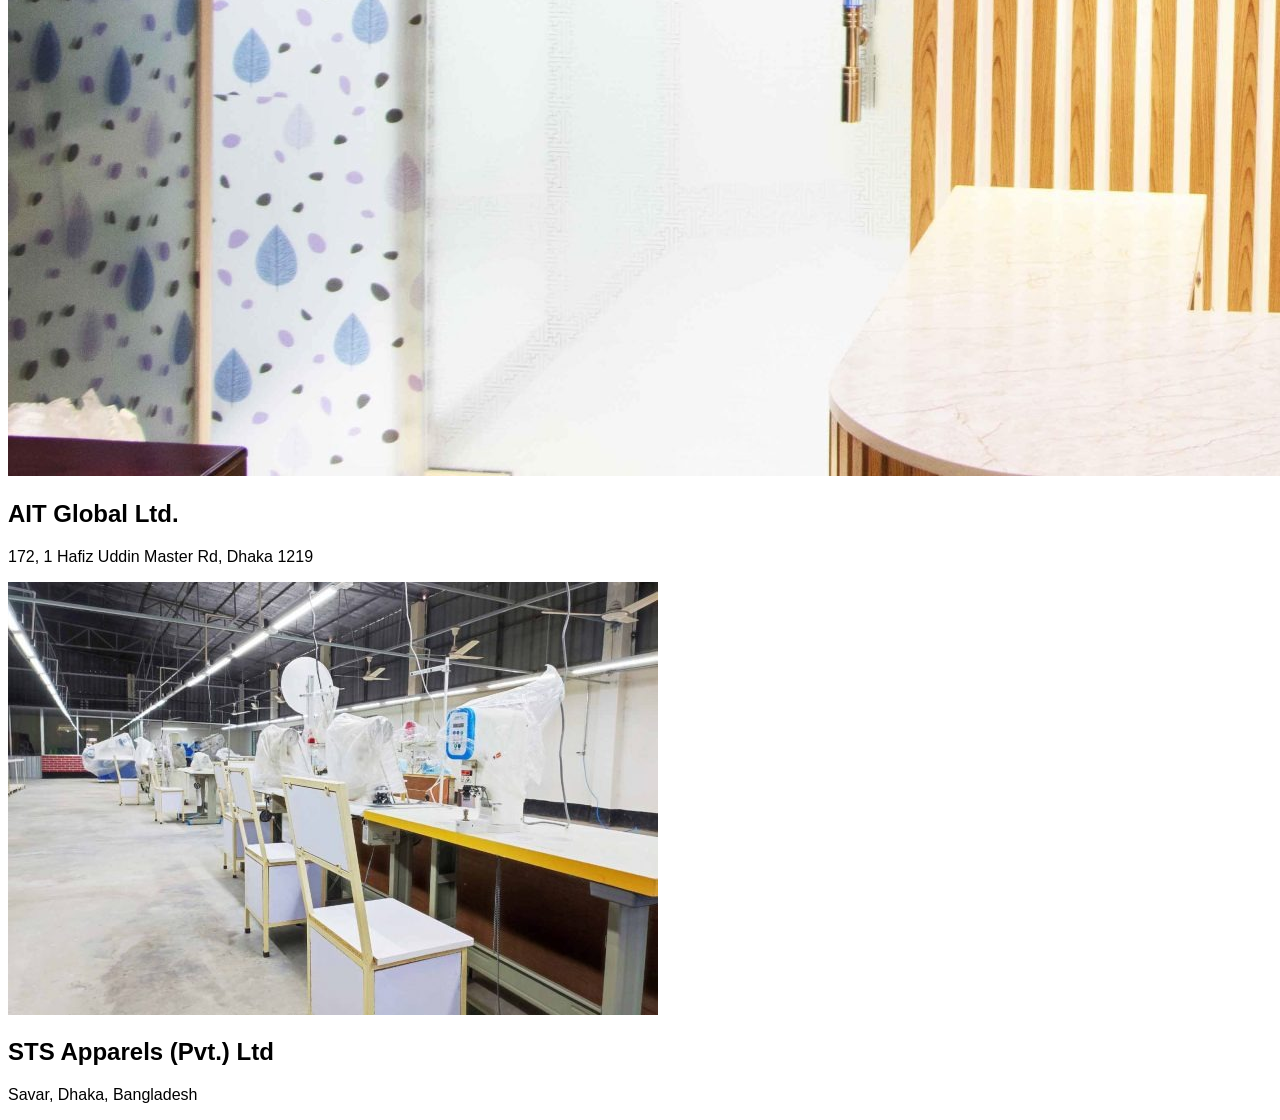
==== commit fd1cf74d: "added css style on second nav" ====
--- a/index.html
+++ b/index.html
@@ -32,7 +32,7 @@
 
     </nav>
 
-    <nav>
+    <nav class="second-nav">
         <img src="./asset/Advanced-IT-Logo.png" alt="">
 
         <div>
--- a/style.css
+++ b/style.css
@@ -16,8 +16,6 @@
     background-color: #f8f9fa;
 
     .details {
-        display: flex;
-        flex-direction: column;
         color: blue;
         a{
             text-decoration: none;
@@ -25,4 +23,31 @@
             font-size: larger;
         }
     }
+}
+
+.second-nav {
+    display: flex;
+    justify-content: space-between;
+    align-items: center;
+    padding: 10px 20px;
+    background-color: #f8f9fa;
+
+    img {
+        width: 300px;
+        height: auto;
+    }
+
+    div {
+        display: flex;
+        gap: 3rem;
+
+        a {
+            text-decoration: none;
+            color: black;
+            font-size: larger;
+            li{
+                list-style: none;
+            }
+        }
+    }
 }
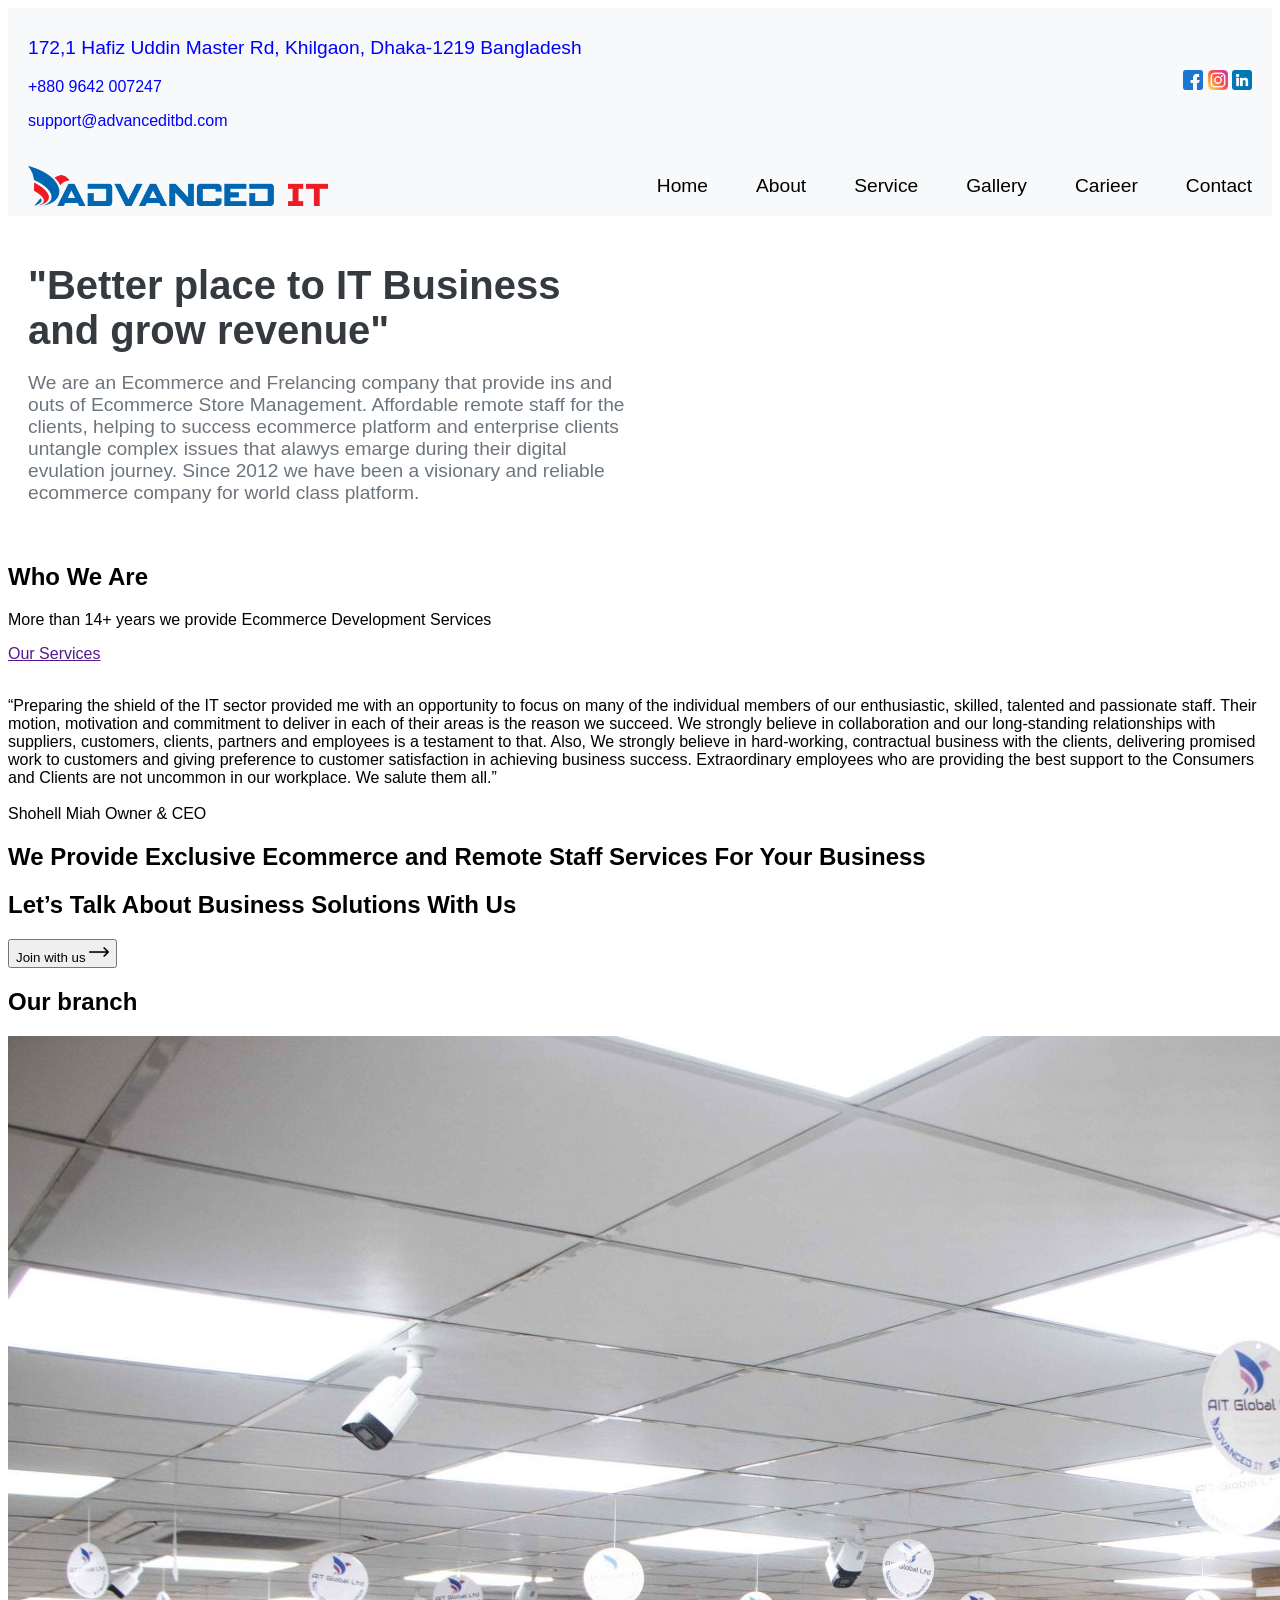
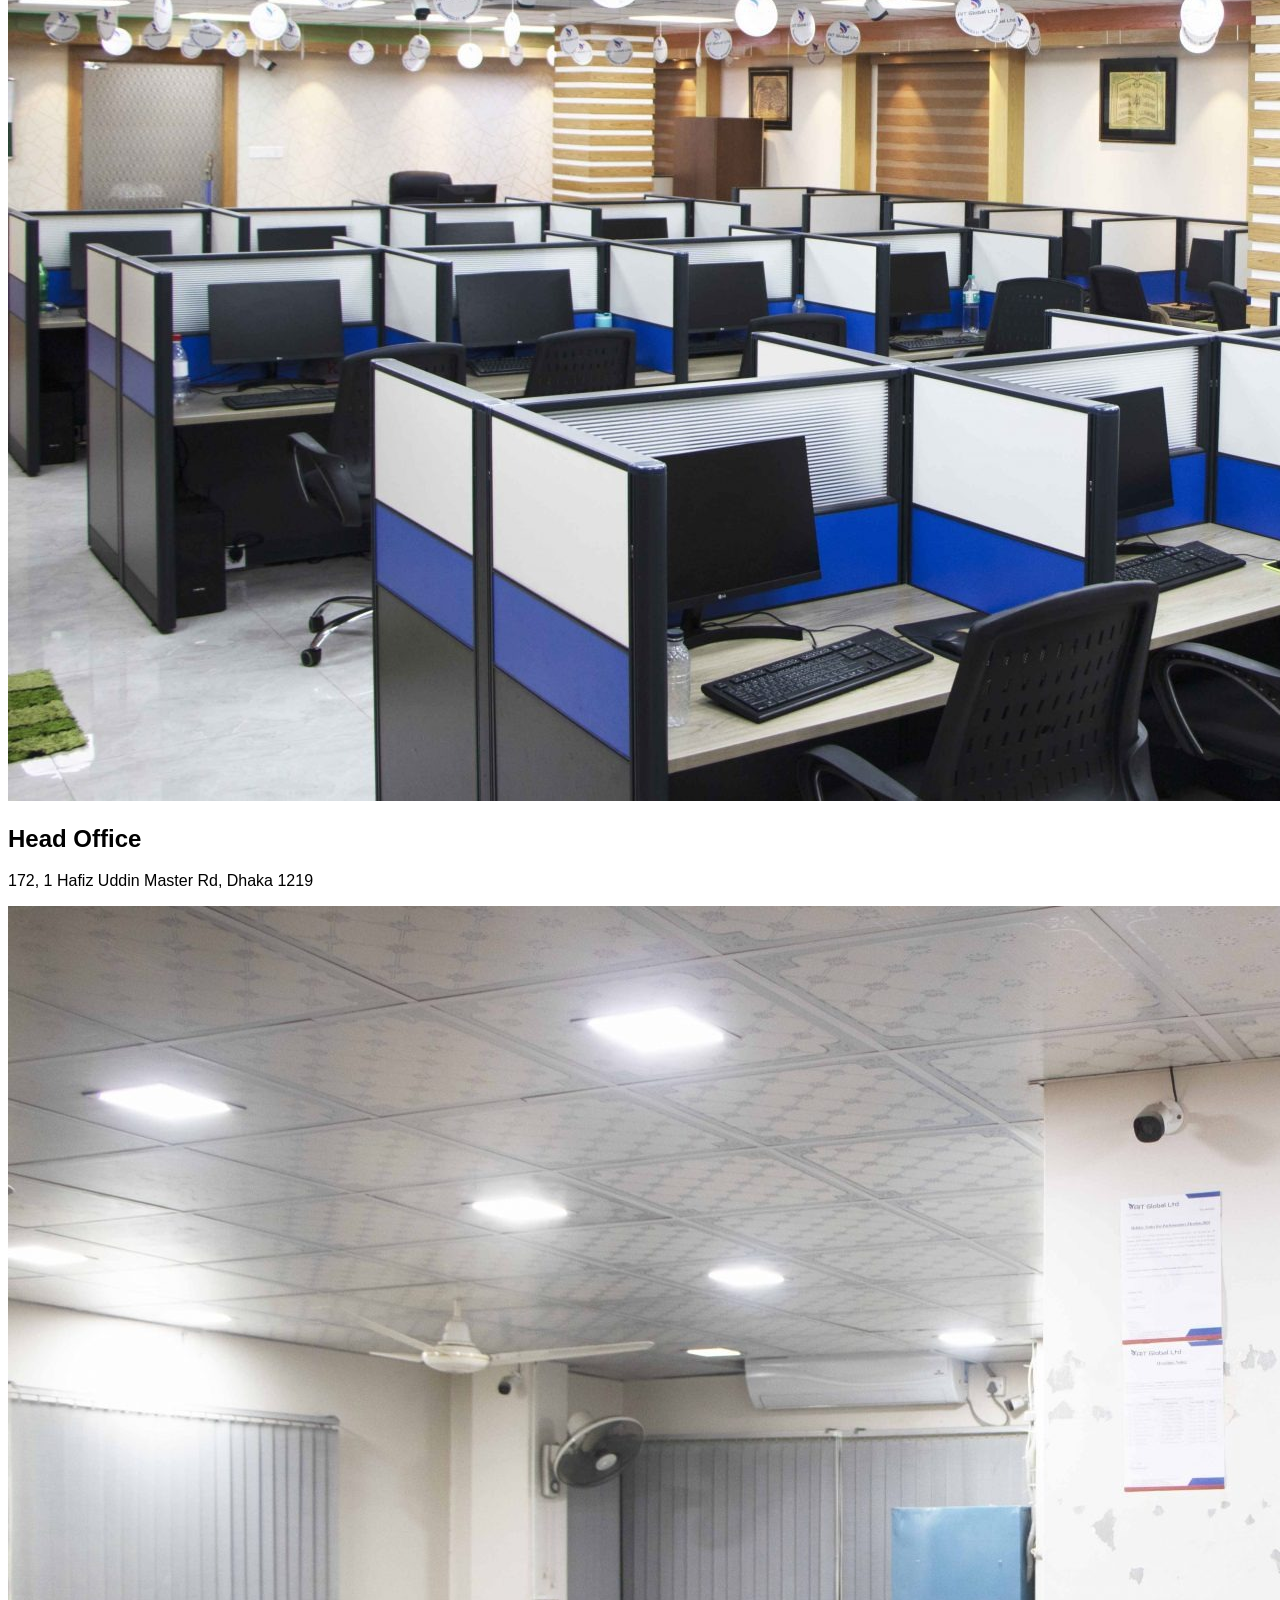
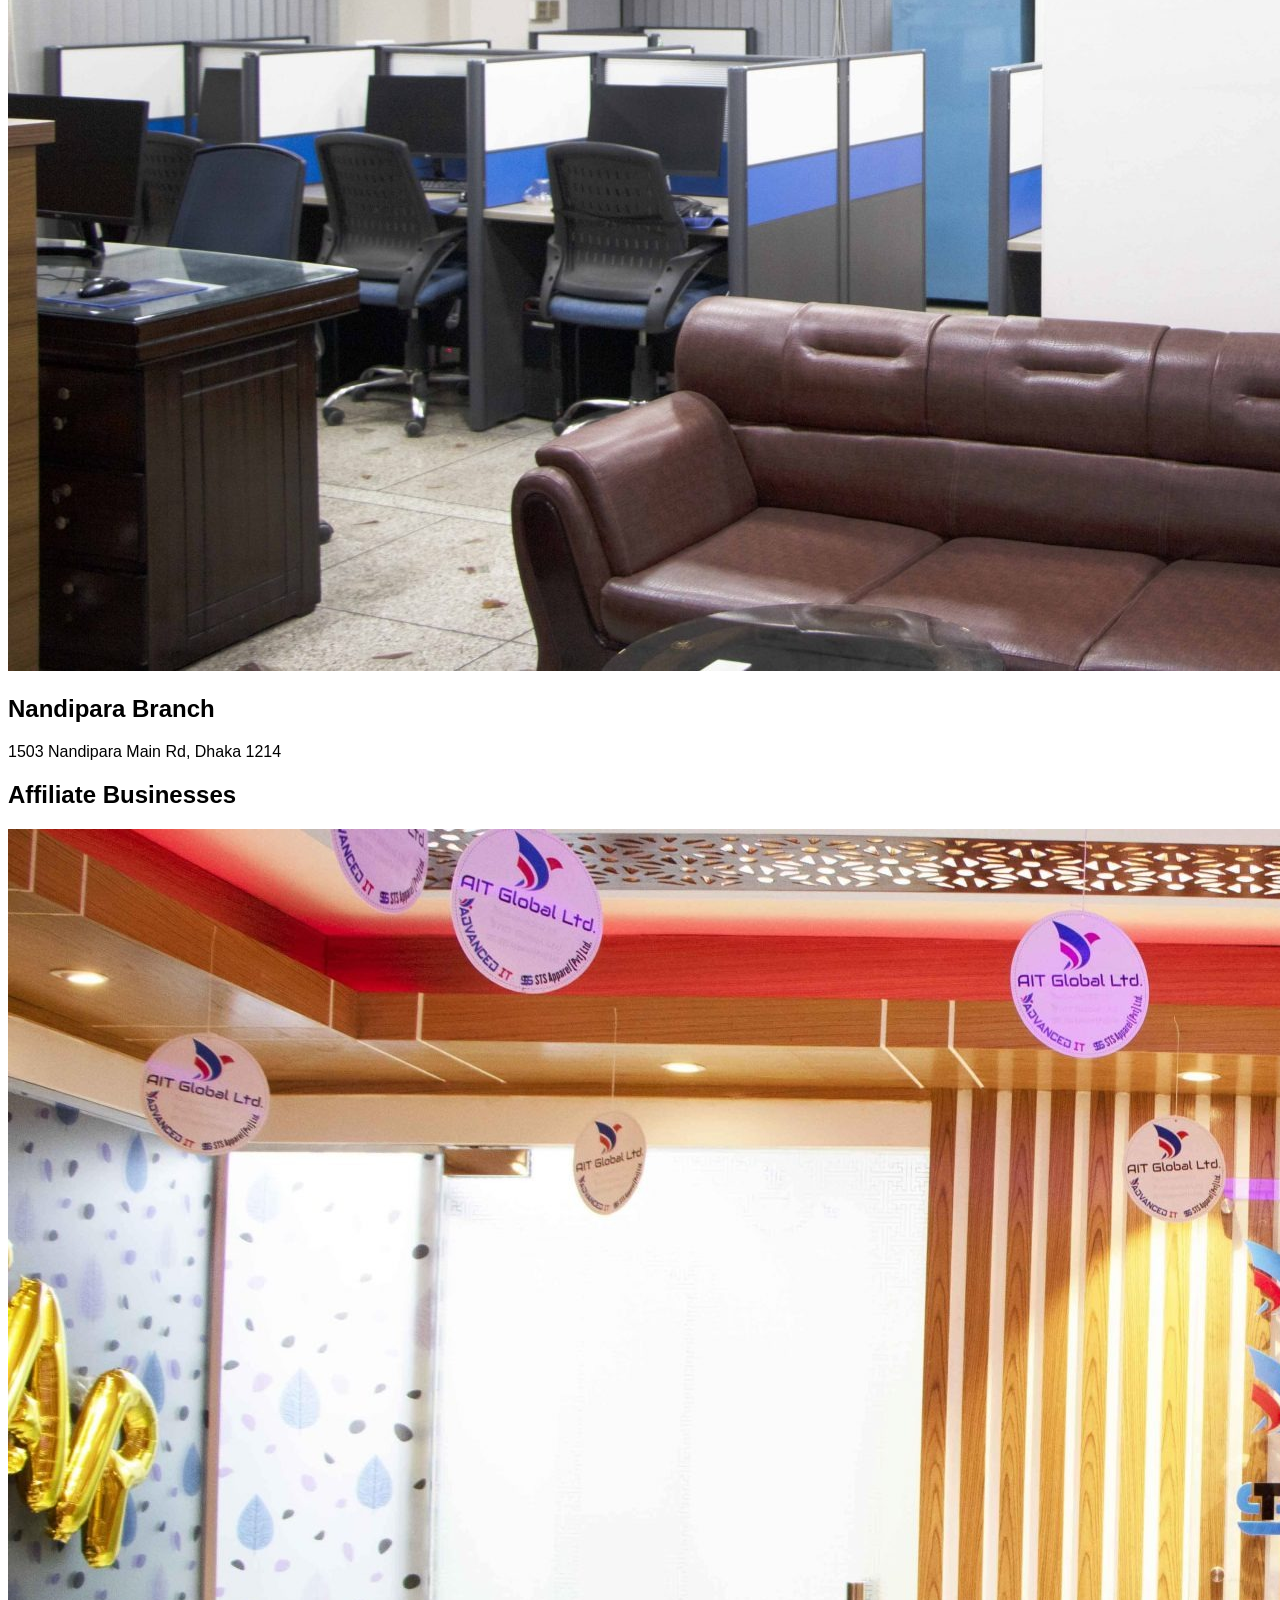
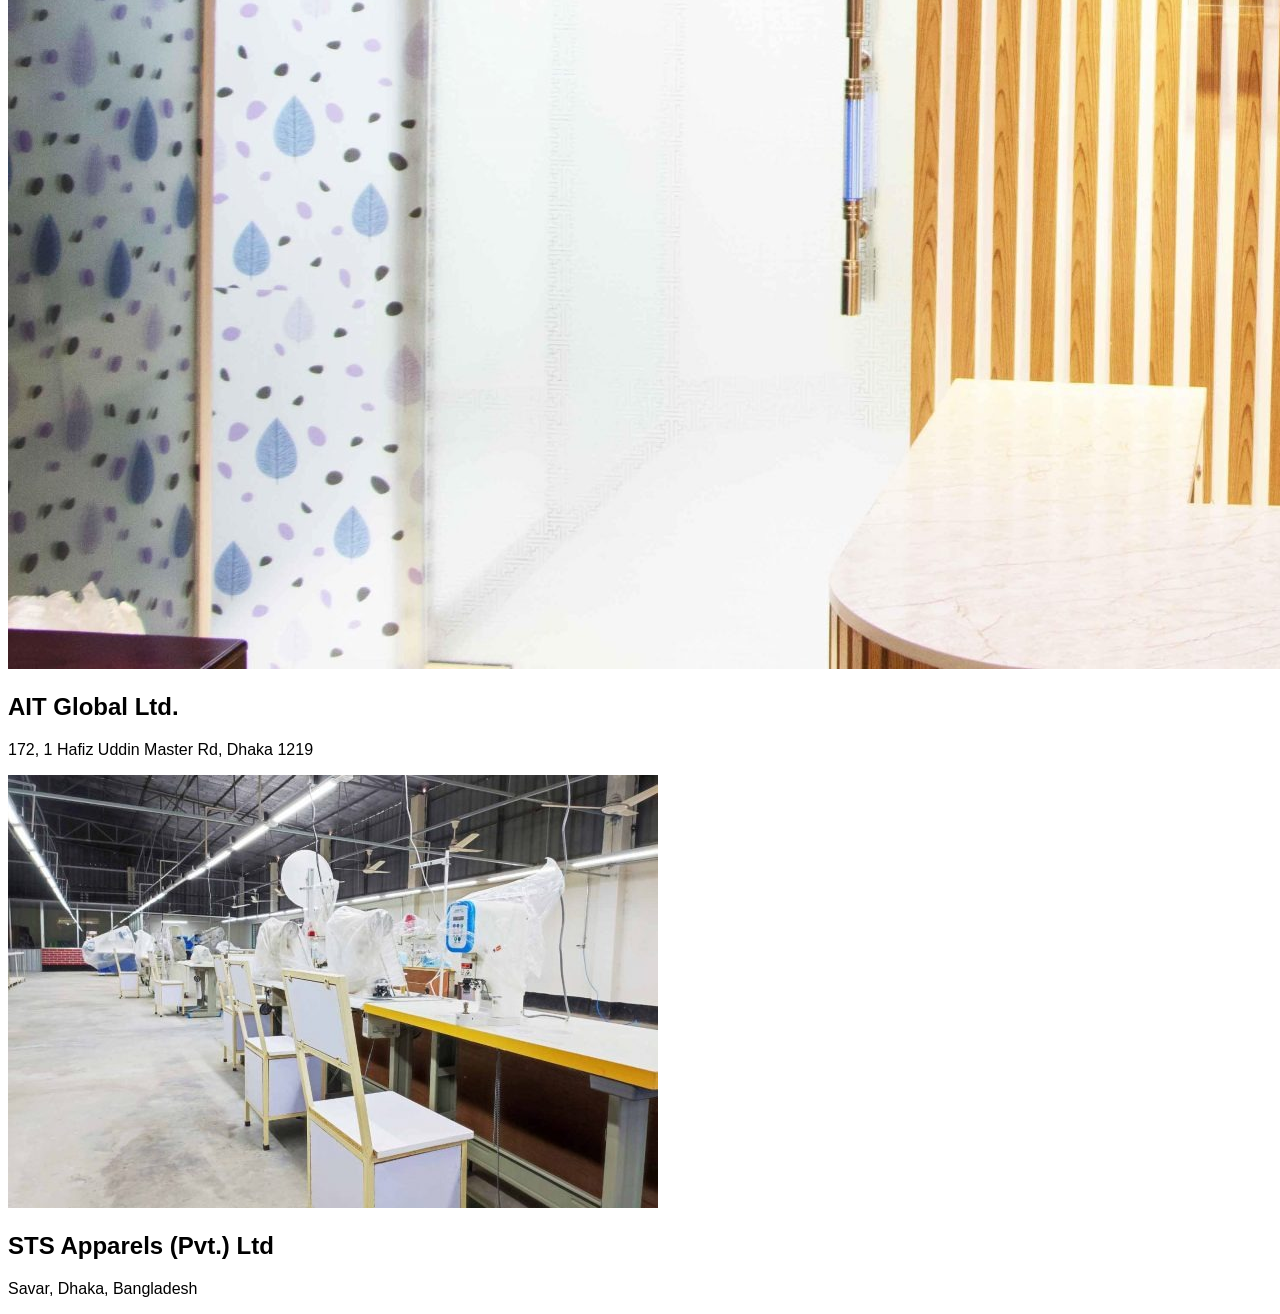
==== commit ab5ab632: "added header css style section" ====
--- a/index.html
+++ b/index.html
@@ -61,7 +61,7 @@
     <header class="header">
 
         <div>
-            <h1>"Better place to IT Business and grow revenue</h1>
+            <h1>"Better place to IT Business and grow revenue"</h1>
 
             <p>We are an Ecommerce and Frelancing company that provide ins and outs of Ecommerce Store  Management.
                 Affordable remote staff for the clients, helping to success ecommerce platform and enterprise clients
--- a/style.css
+++ b/style.css
@@ -8,6 +8,9 @@
     border-radius: 10px;
     background-color: black;
 }
+
+/* this is main nav stylesheet */
+
 .main-nav {
     display: flex;
     justify-content: space-between;
@@ -24,6 +27,8 @@
         }
     }
 }
+
+/* this is second nav stylesheet */
 
 .second-nav {
     display: flex;
@@ -50,4 +55,28 @@
             }
         }
     }
+}
+
+/* this is header section stylesheet */
+
+.header {
+    display: flex;
+    justify-content: start;
+    align-items: start;
+    flex-direction: column;
+    padding: 20px;
+
+    div{
+        width: 50%;
+    }
+    h1 {
+        font-size: 2.5rem;
+        color: #343a40;
+        margin-bottom: 10px;
+    }
+
+    p {
+        font-size: 1.2rem;
+        color: #6c757d;
+    }
 }
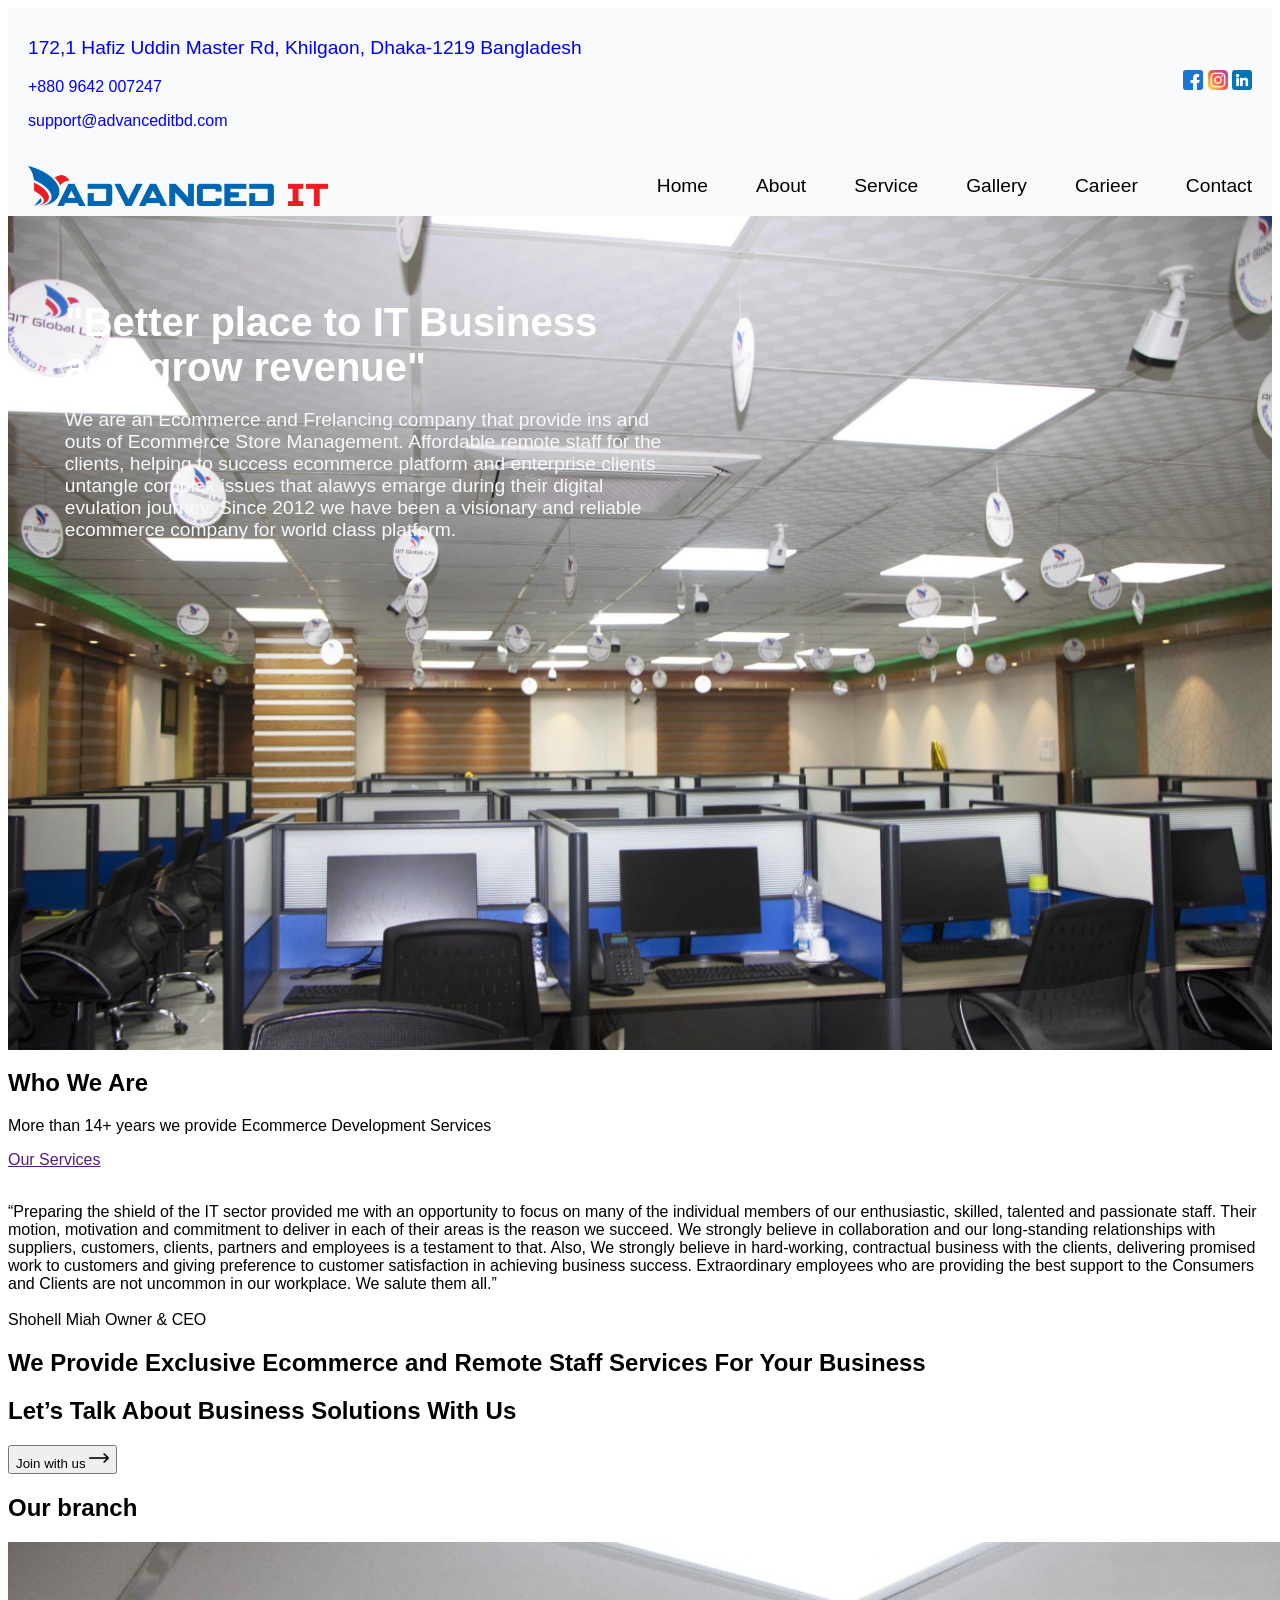
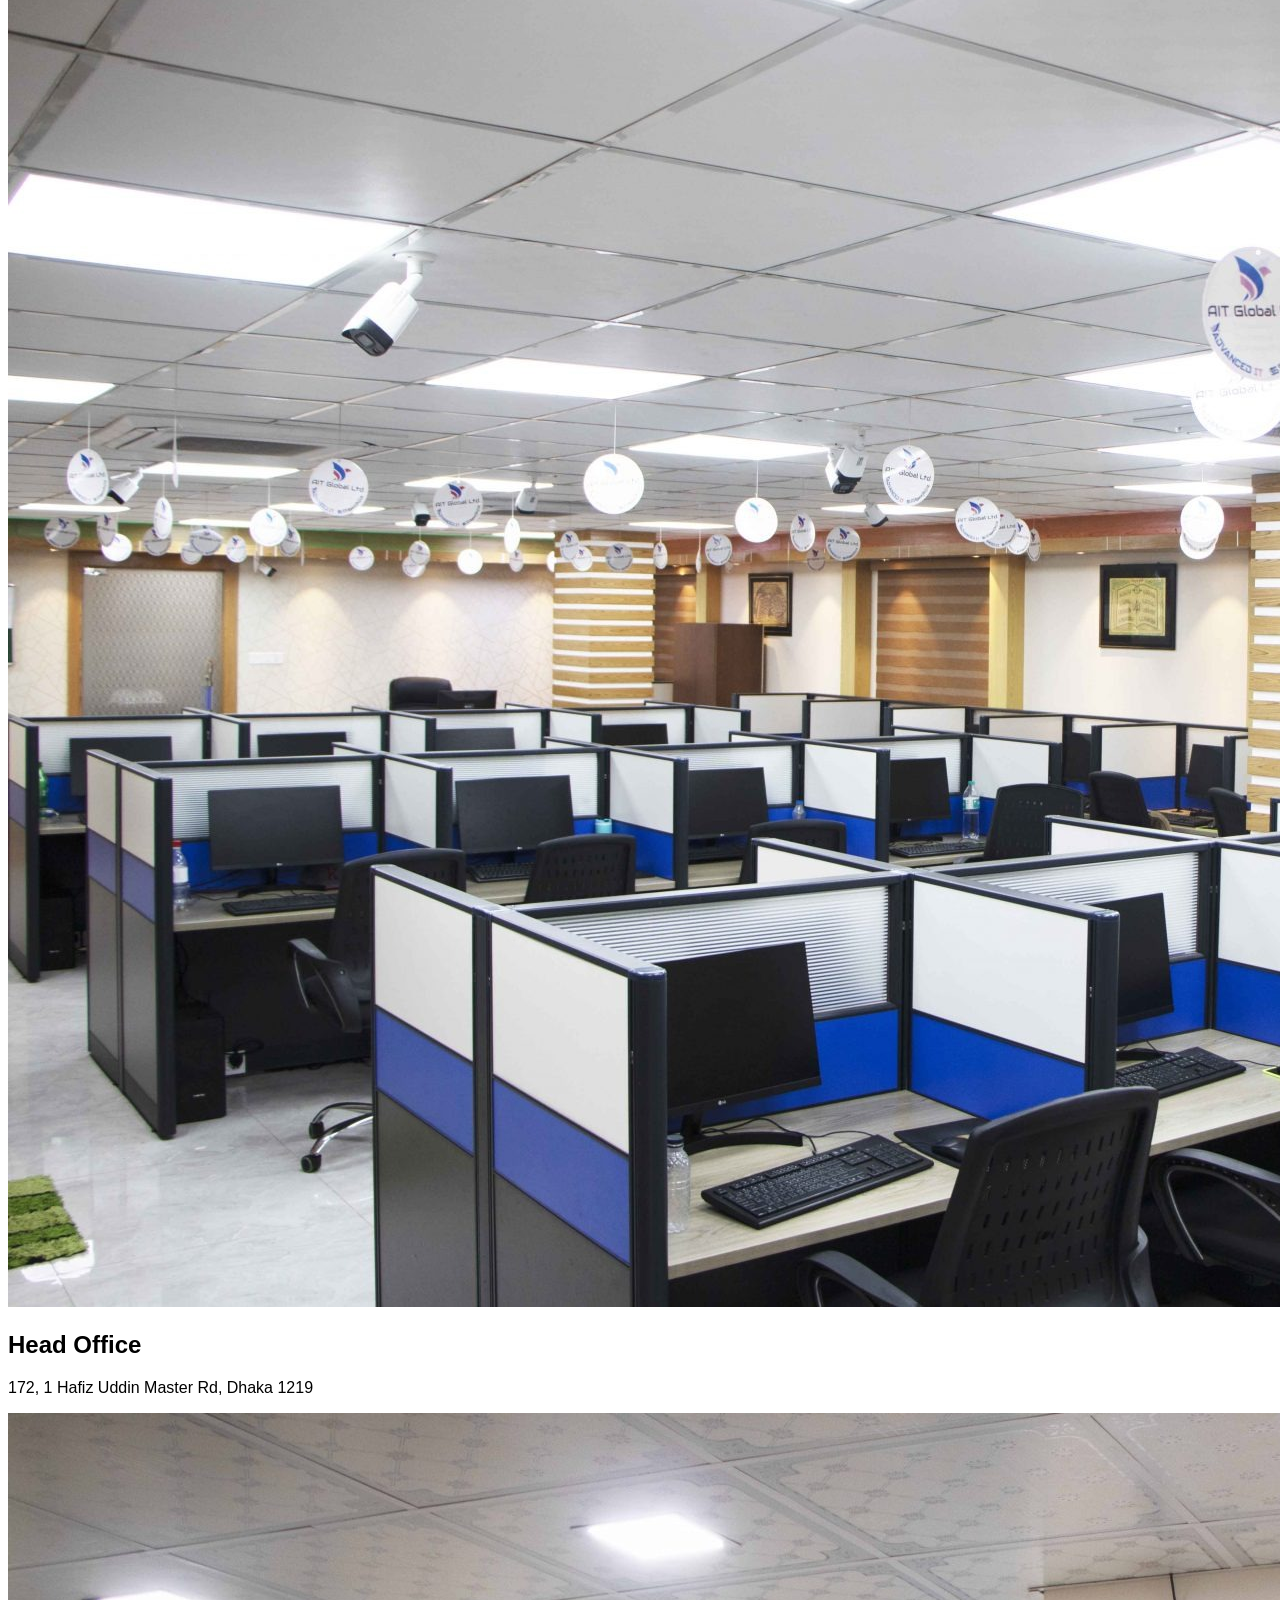
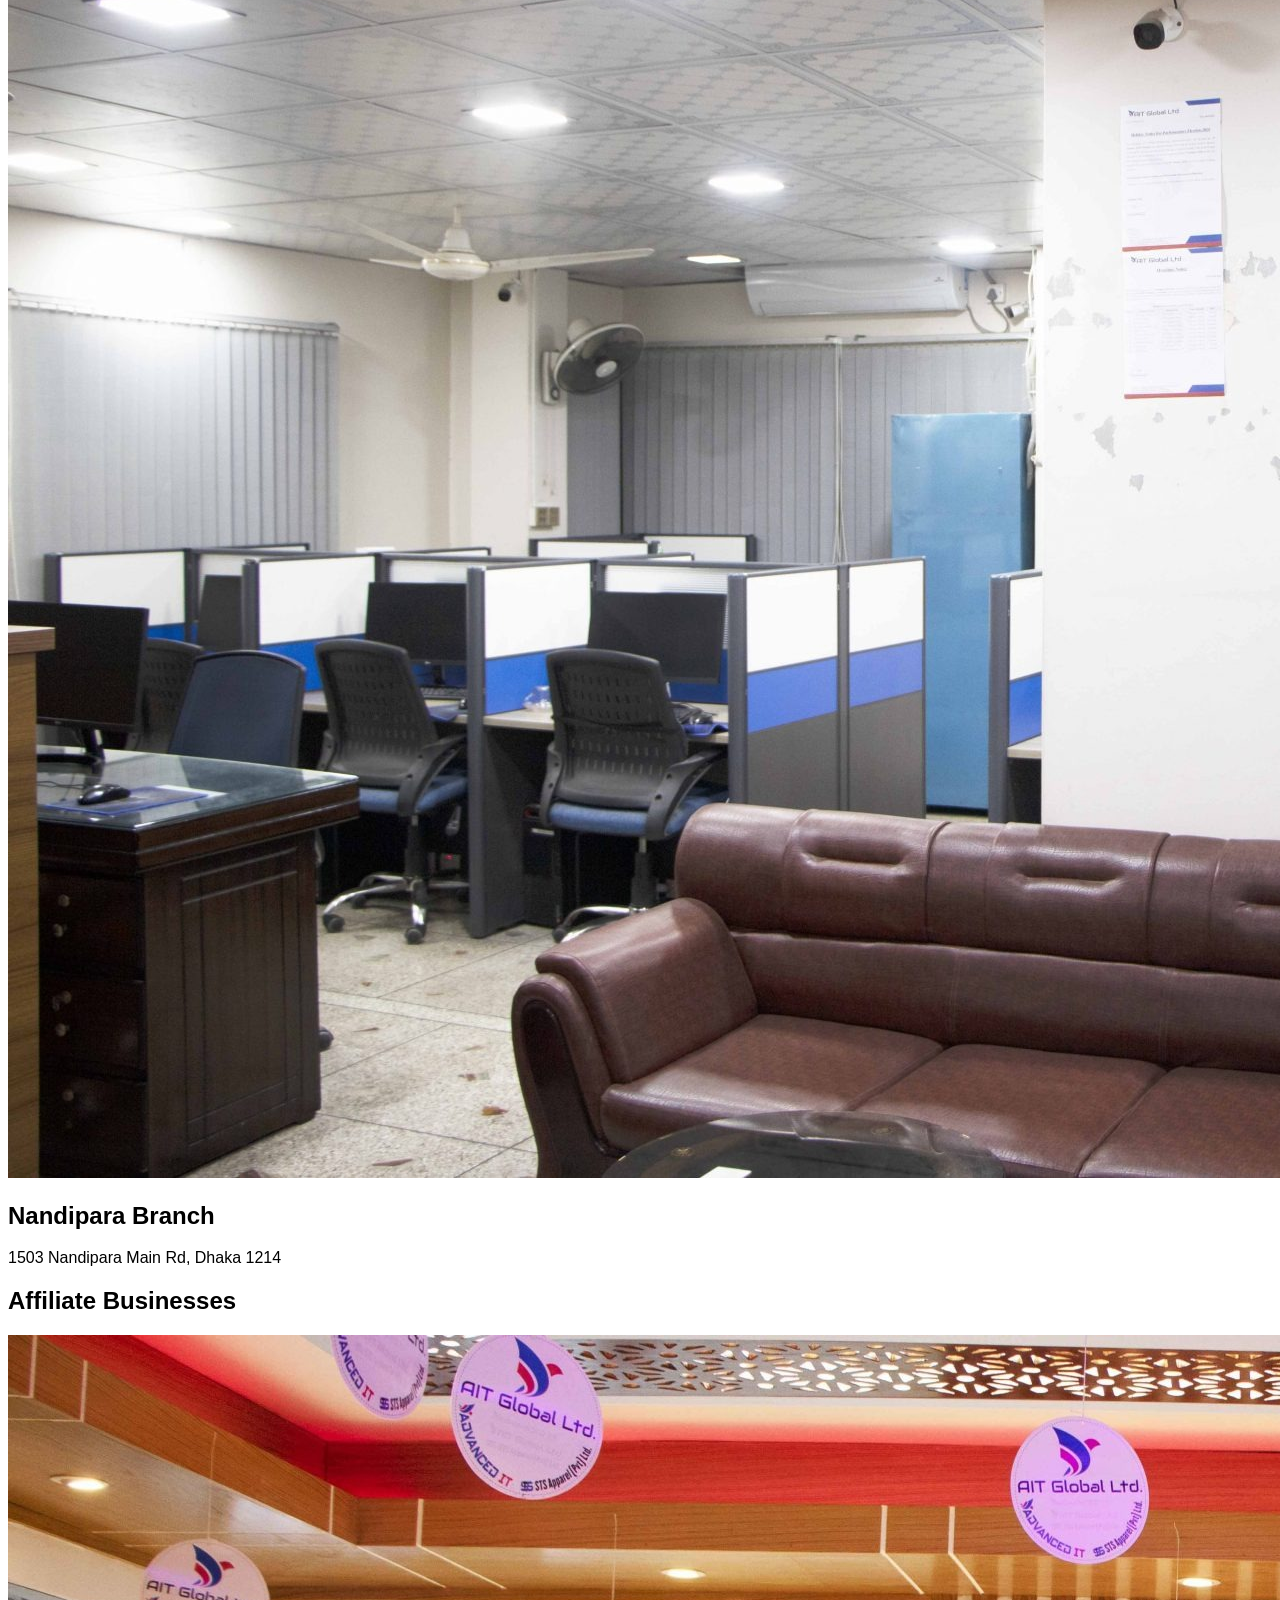
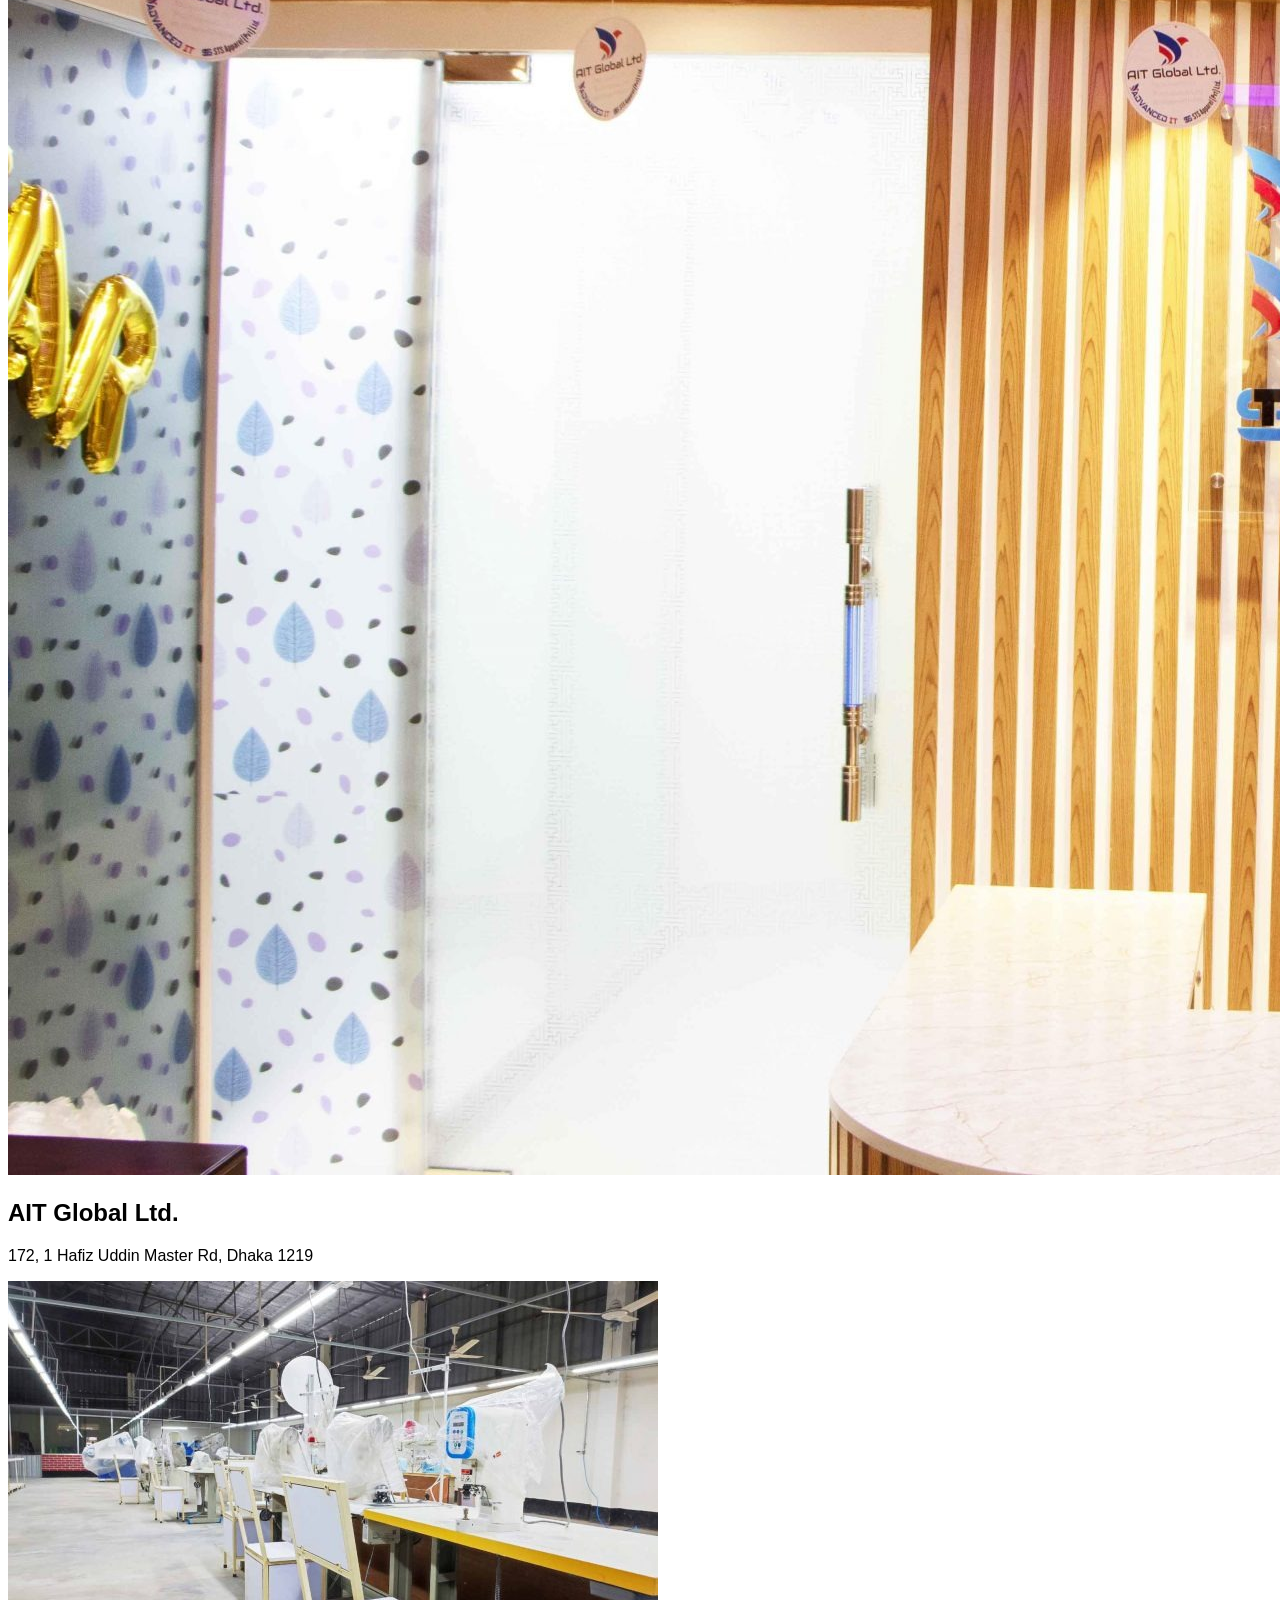
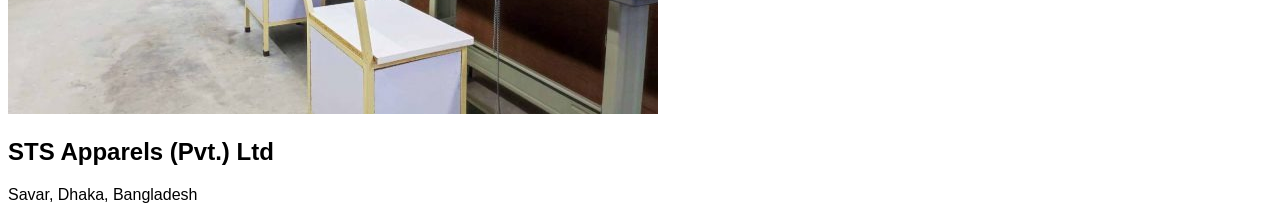
==== commit 6925ca05: "added bg amount" ====
--- a/index.html
+++ b/index.html
@@ -59,6 +59,7 @@
     </nav>
 
     <header class="header">
+        <!-- <img src="./asset/header-img.jpg" alt=""> -->
 
         <div>
             <h1>"Better place to IT Business and grow revenue"</h1>
--- a/style.css
+++ b/style.css
@@ -20,7 +20,8 @@
 
     .details {
         color: blue;
-        a{
+
+        a {
             text-decoration: none;
             color: blue;
             font-size: larger;
@@ -50,7 +51,8 @@
             text-decoration: none;
             color: black;
             font-size: larger;
-            li{
+
+            li {
                 list-style: none;
             }
         }
@@ -65,18 +67,23 @@
     align-items: start;
     flex-direction: column;
     padding: 20px;
+    background-image: url('./asset/header-img.jpg');
+    background-size: cover;
 
-    div{
+    div {
         width: 50%;
+        height: 80vh;
+        margin: 3%;
     }
+
     h1 {
         font-size: 2.5rem;
-        color: #343a40;
+        color: white;
         margin-bottom: 10px;
     }
 
     p {
         font-size: 1.2rem;
-        color: #6c757d;
+        color: #f8f9fa;
     }
 }
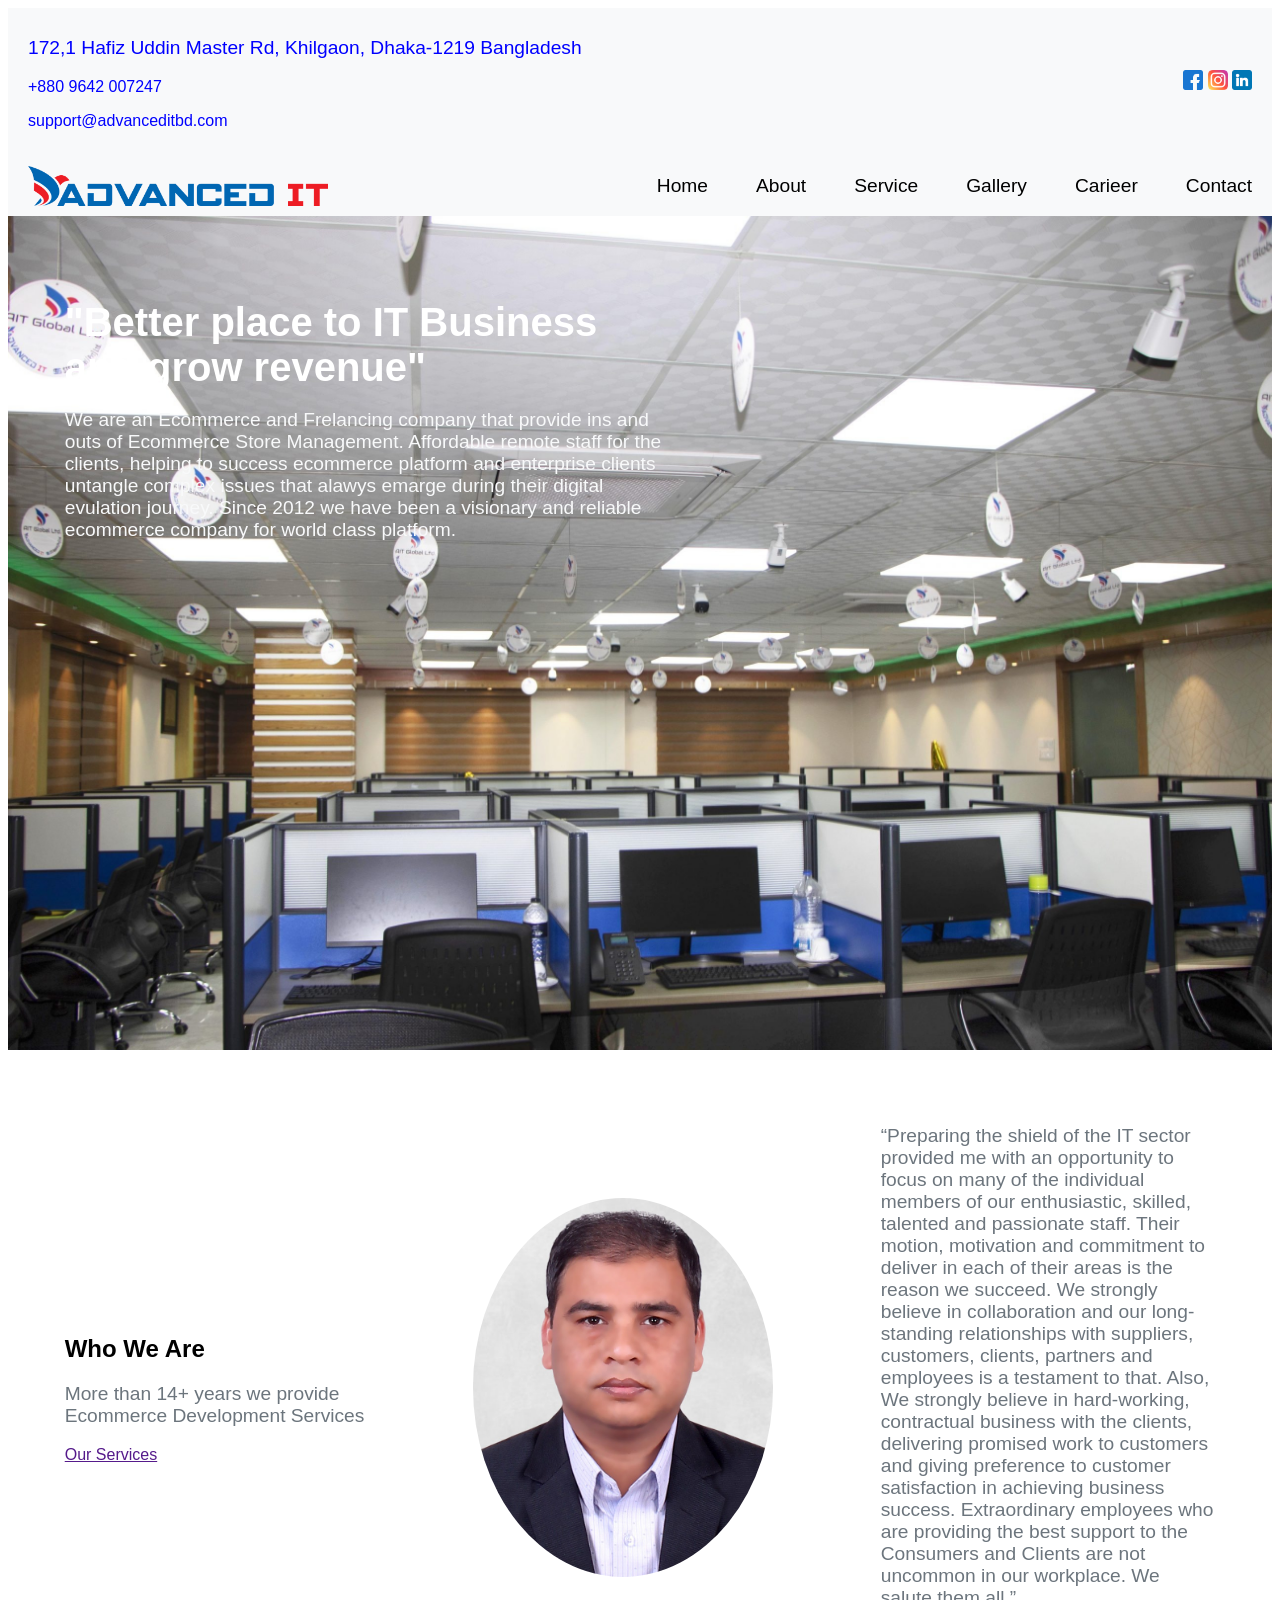
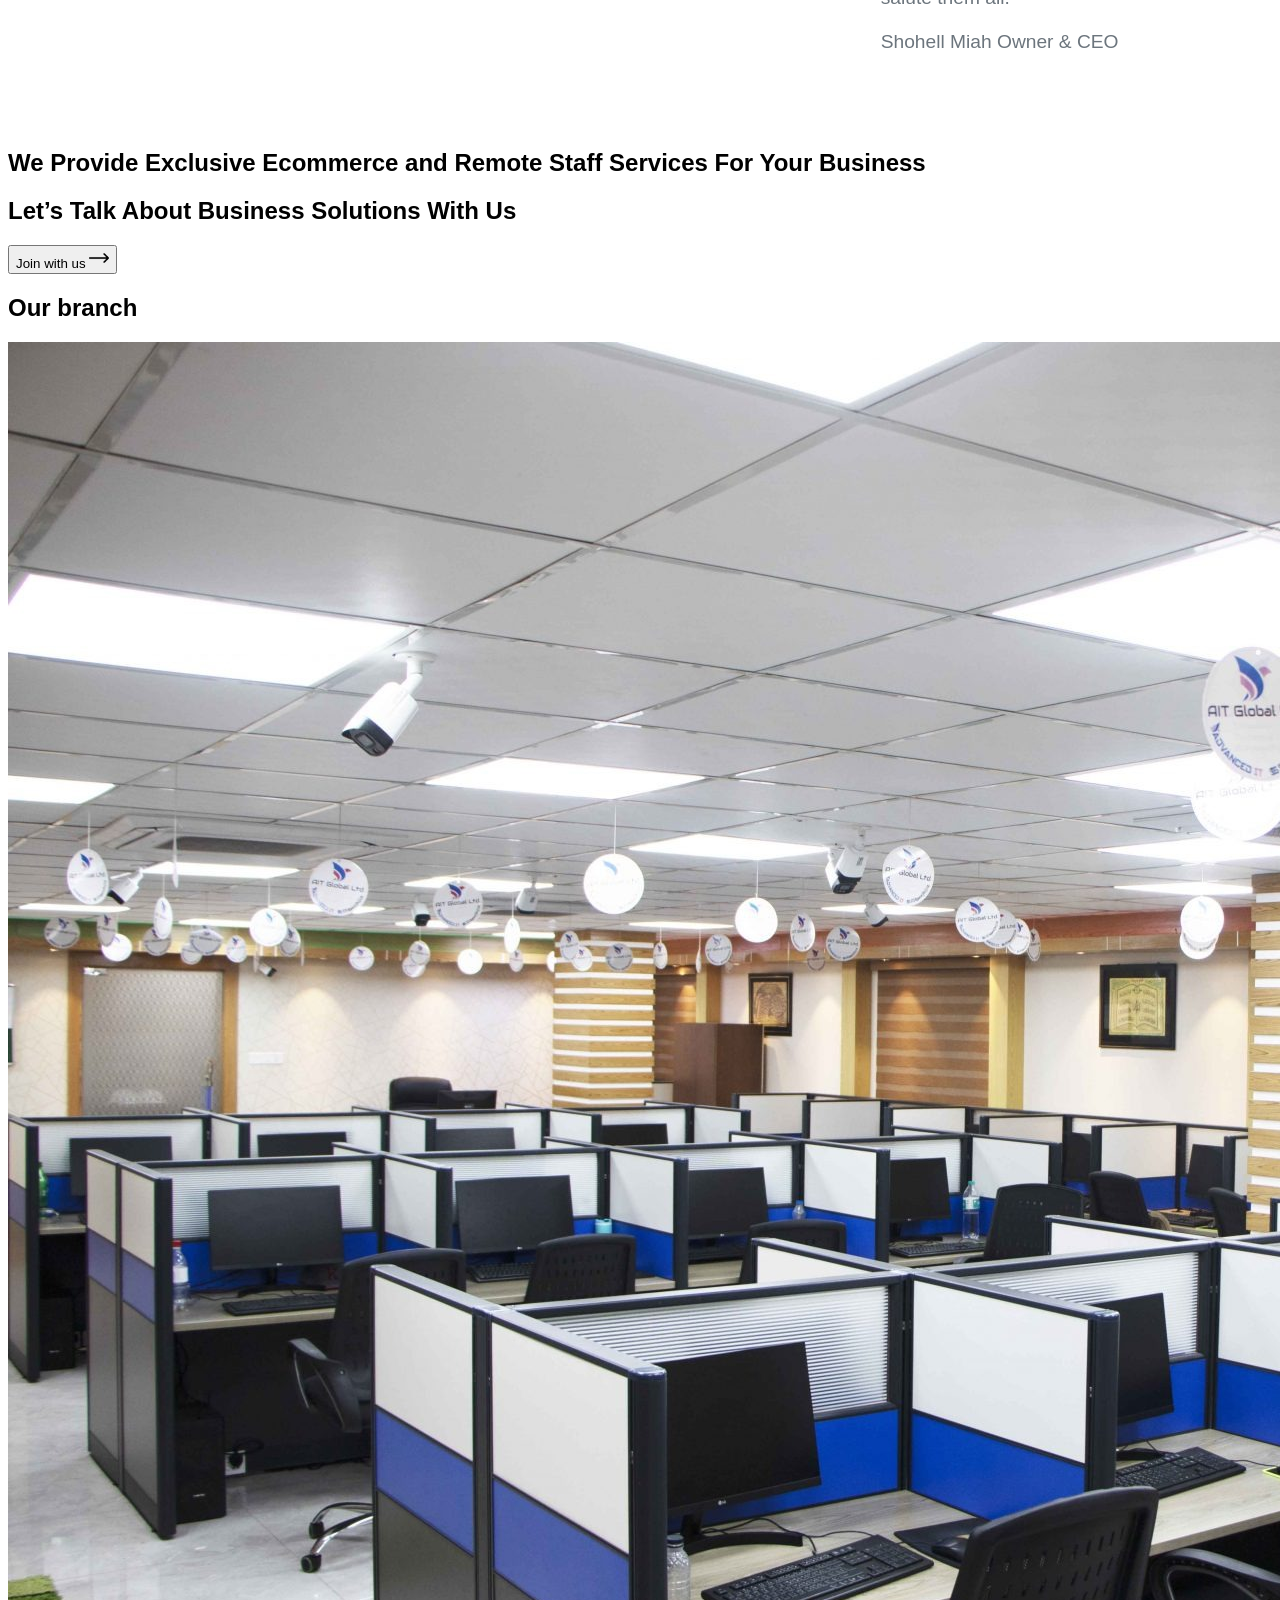
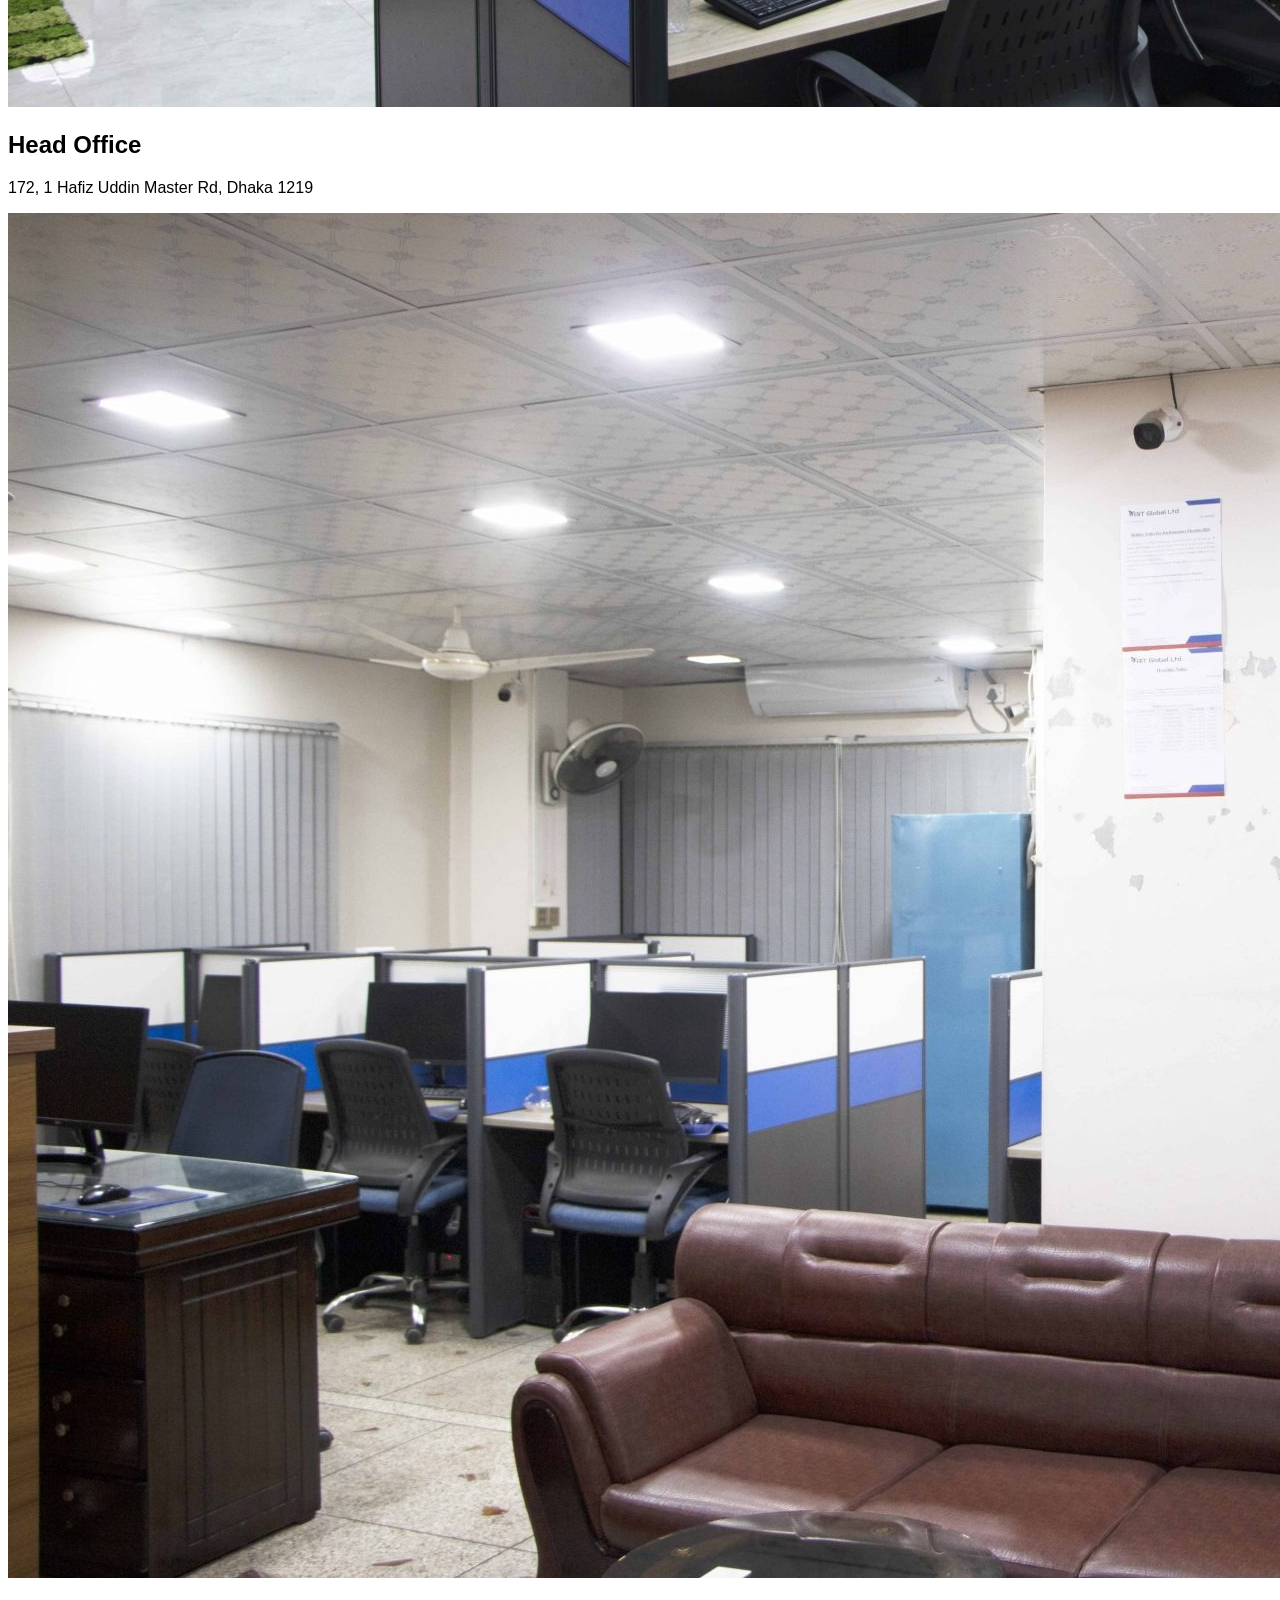
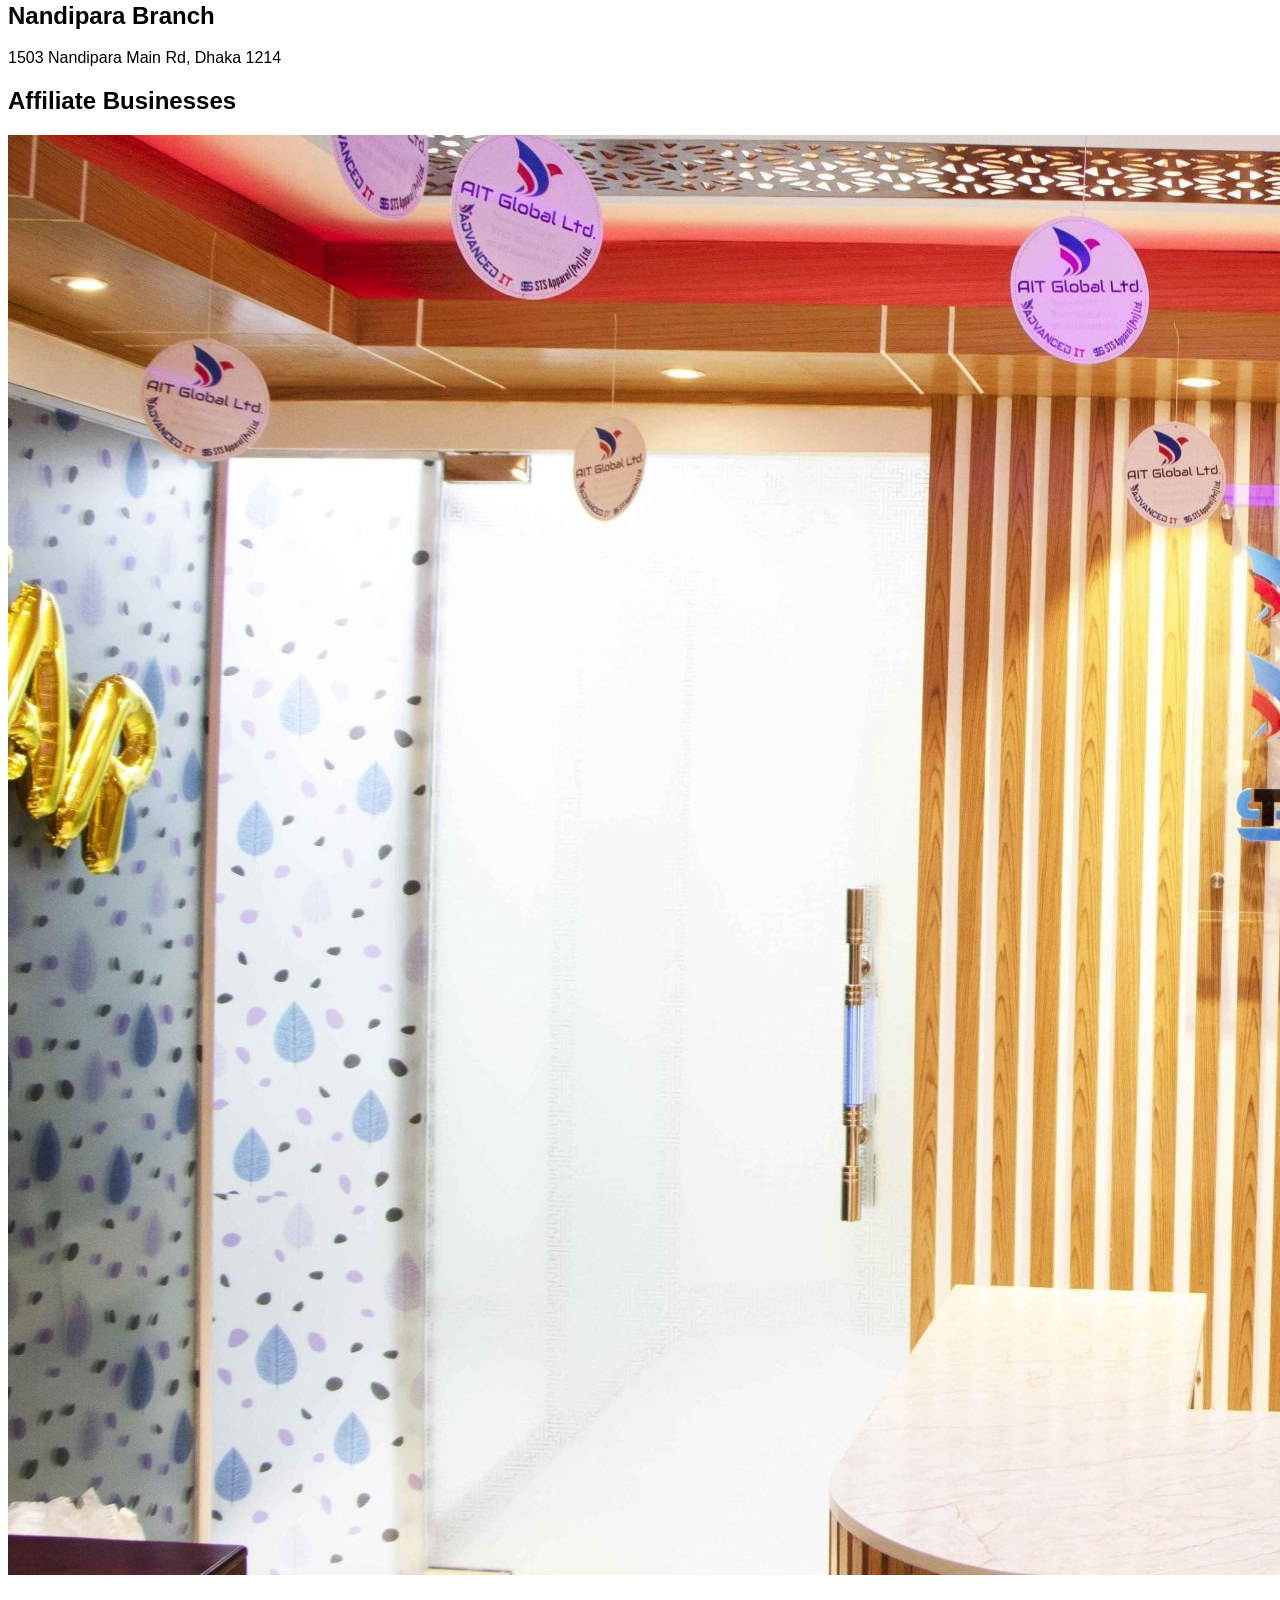
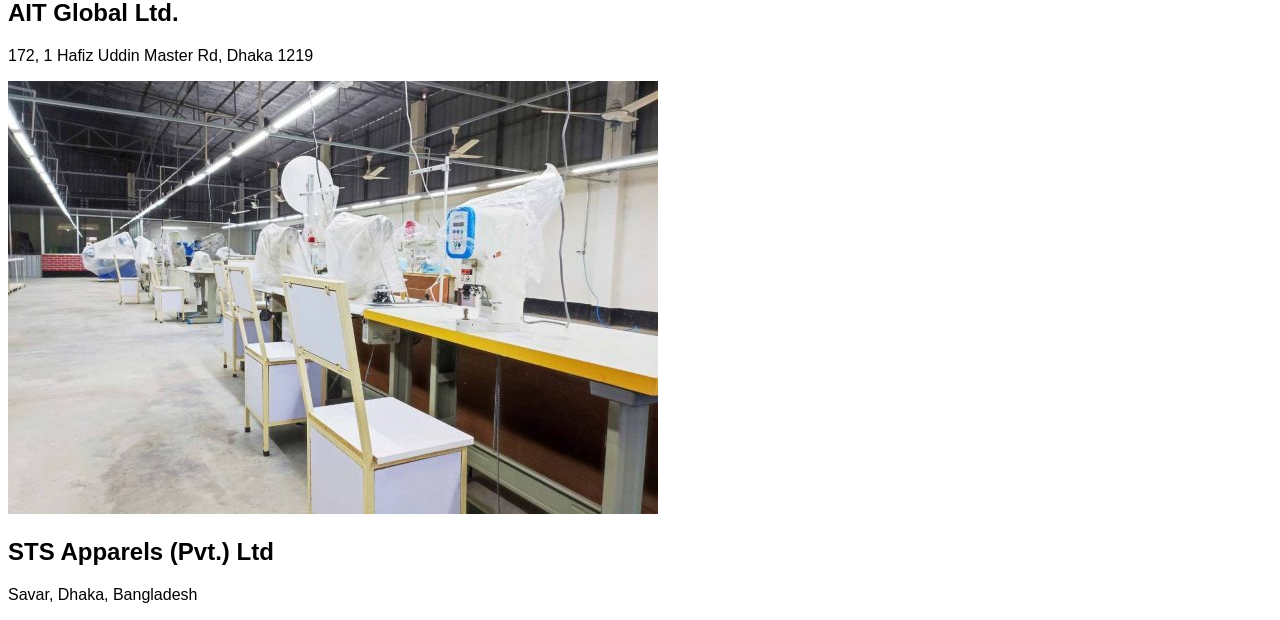
==== commit f68dba49: "added chairmen picture" ====
--- a/index.html
+++ b/index.html
@@ -85,7 +85,7 @@
         </div>
 
         <div>
-            <img src="" alt="">
+            <img src="./asset/chairman.jpg" alt="">
         </div>
 
         <div>
--- a/style.css
+++ b/style.css
@@ -86,4 +86,35 @@
         font-size: 1.2rem;
         color: #f8f9fa;
     }
+}
+
+/* intro section stylesheet */
+
+.intro-chairman {
+    display: flex;
+    justify-content: space-between;
+    align-items: center;
+    padding: 20px;
+
+    div {
+        width: 50%;
+        margin: 3%;
+    }
+
+    h2 {
+        font-size: 2rem;
+        color: #343a40;
+        margin-bottom: 10px;
+    }
+
+    p {
+        font-size: 1.2rem;
+        color: #6c757d;
+    }
+
+    img {
+        width: 300px;
+        height: auto;
+        border-radius: 50%;
+    }
 }
